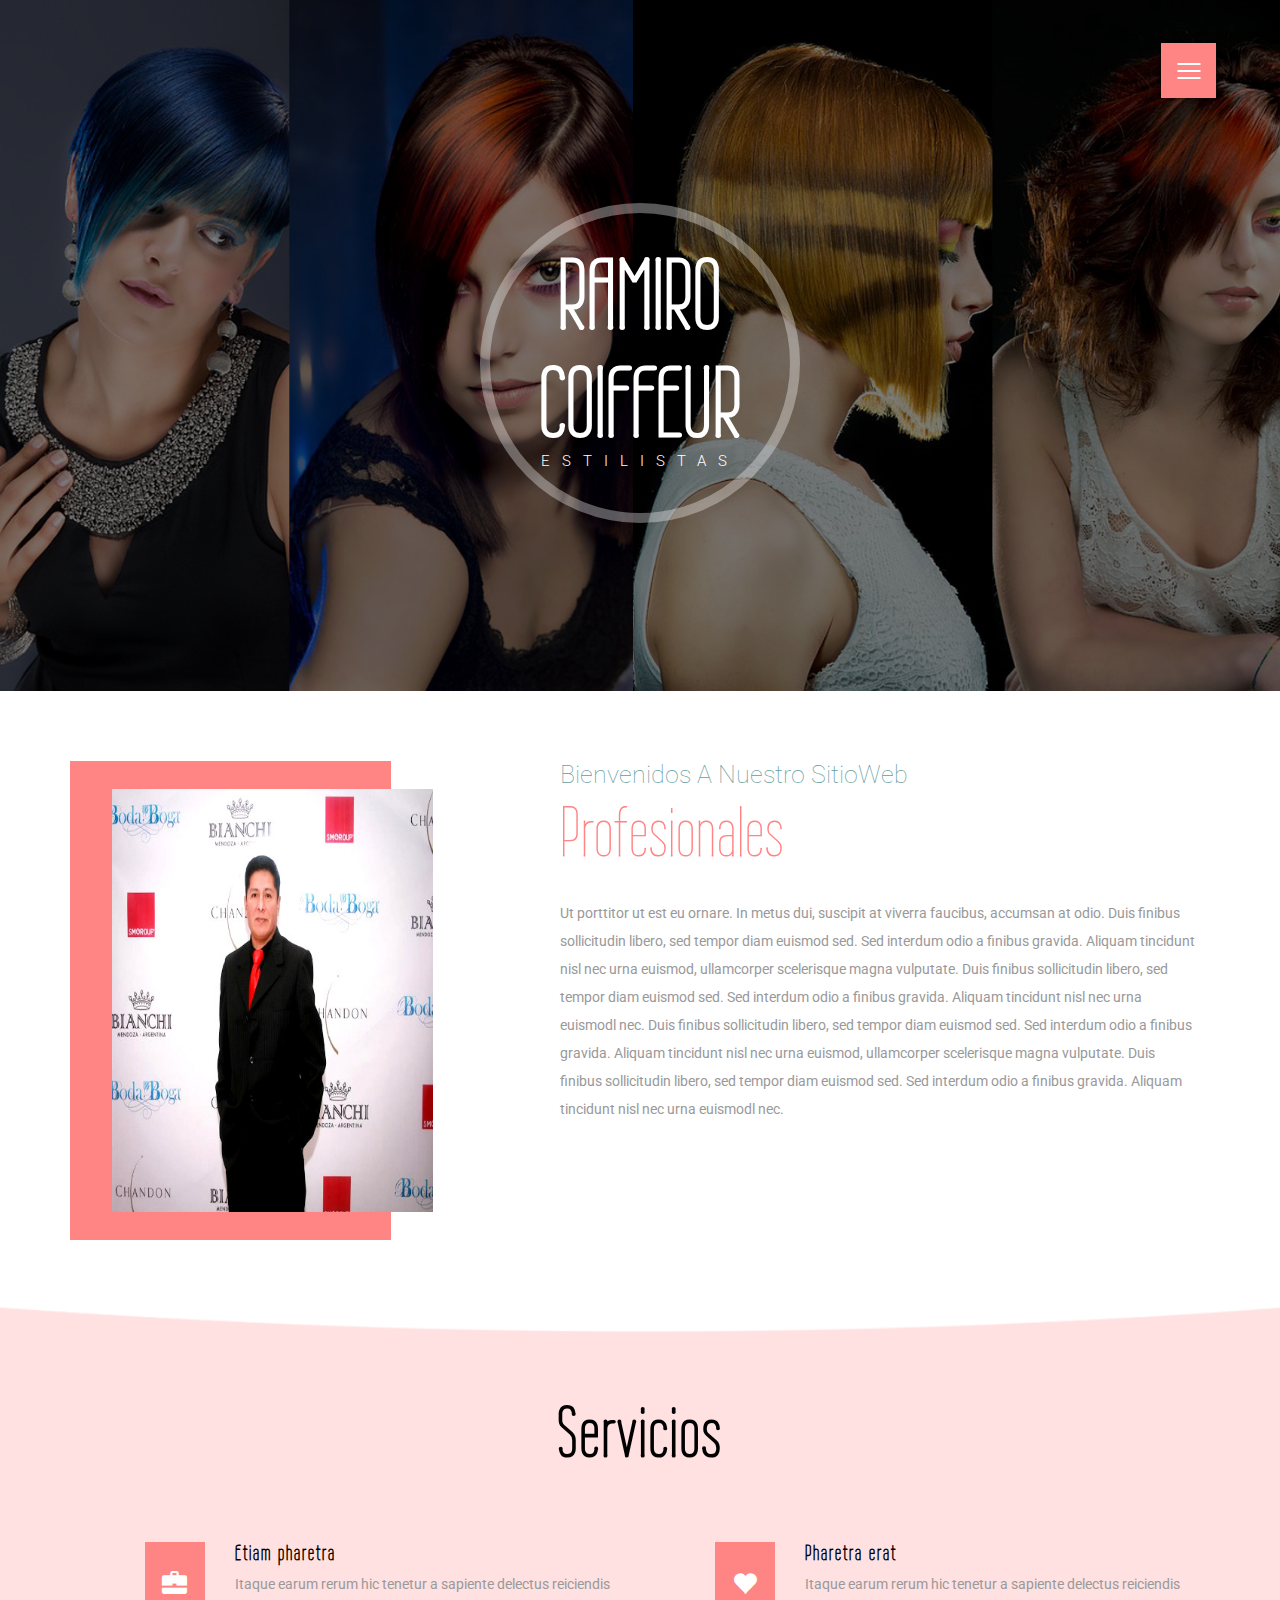
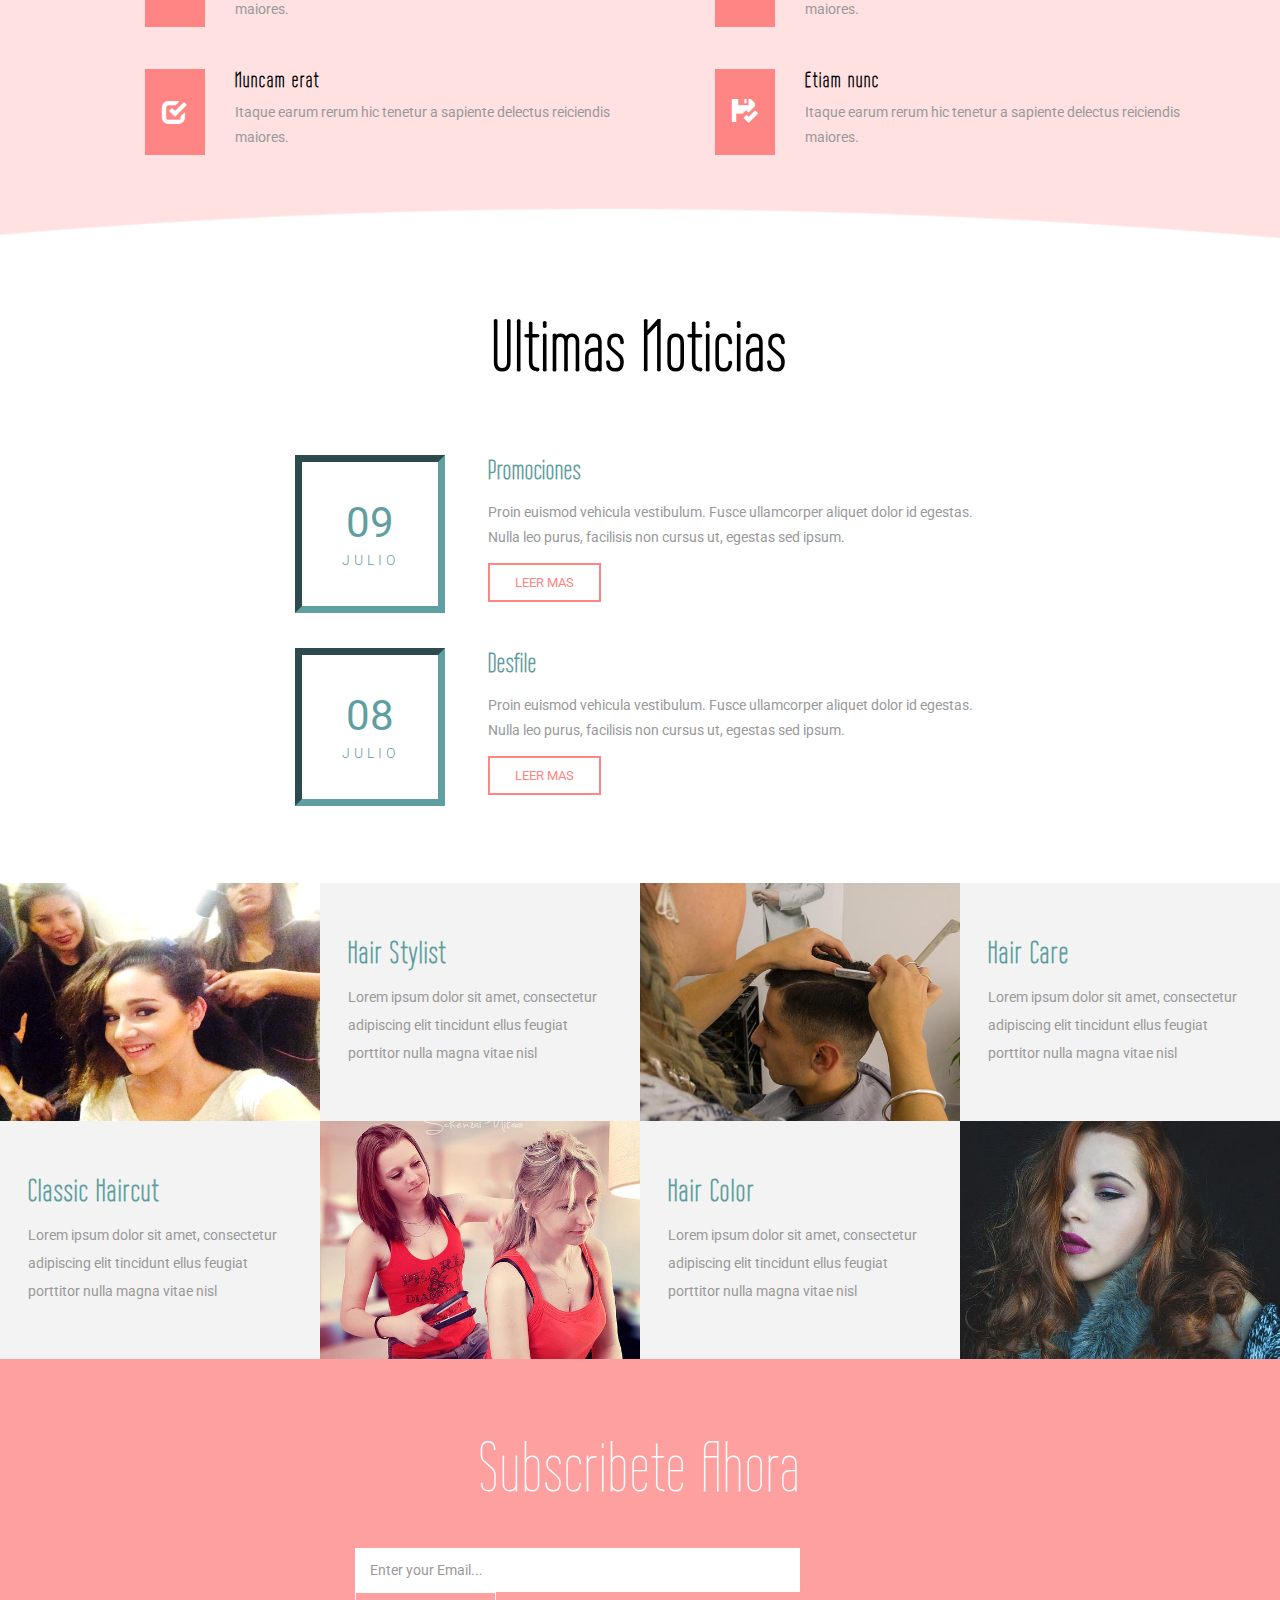
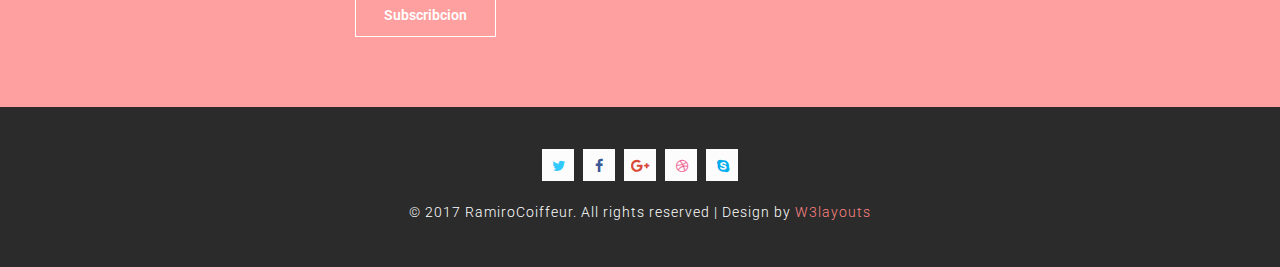
==== index.html @ 9e7c1cf4 "features" ====
<!--
Author: W3layouts
Author URL: http://w3layouts.com
License: Creative Commons Attribution 3.0 Unported
License URL: http://creativecommons.org/licenses/by/3.0/
-->
<!DOCTYPE html>
<html lang="en">
<head>
<title>Ramiro Coiffeur</title>
<meta name="viewport" content="width=device-width, initial-scale=1">
<meta http-equiv="Content-Type" content="text/html; charset=utf-8"/>
<meta name="keywords" content="Coiffeur Responsive web template, Bootstrap Web Templates, Flat Web Templates, Android Compatible web template, 
	SmartPhone Compatible web template, free WebDesigns for Nokia, Samsung, LG, Sony Ericsson, Motorola web design" />
<script type="application/x-javascript"> addEventListener("load", function() { setTimeout(hideURLbar, 0); }, false); function hideURLbar(){ window.scrollTo(0,1); } </script>
<!-- Custom Theme files -->
<link href="css/bootstrap.css" type="text/css" rel="stylesheet" media="all">
<link href="css/style.css" type="text/css" rel="stylesheet" media="all">  
<link href="css/font-awesome.css" rel="stylesheet">  <!-- font-awesome icons -->
<link rel="stylesheet" href="css/lightbox.css"> <!-- lightbox css -->
<!-- //Custom Theme files --> 
<!-- js -->
<script src="js/jquery-2.2.3.min.js"></script>  
<!-- //js -->
<!-- web-fonts -->    
<link href="//fonts.googleapis.com/css?family=Roboto:100,100i,300,300i,400,400i,500,500i,700,700i,900,900i" rel="stylesheet">
<link href="//fonts.googleapis.com/css?family=Wire+One" rel="stylesheet">
<!-- //web-fonts -->
</head>
<body> 
	<!-- banner -->
	<div id="home" class="w3ls-banner ">
		<div class="banner-agileinfo">
			<!-- header -->
			<div class="header">
				<div class="container">
					<div class="logo">
						<h1><a href="index.html"></a></h1>
					</div>  
					<div class="clearfix"> </div>
				</div>
			</div>
			<!-- //header -->
			<!-- top-nav -->
			<nav class="cd-stretchy-nav edit-content">
				<a class="cd-nav-trigger" href="#0"> Menu <span aria-hidden="true"></span> </a>
				<ul>
					<li><a href="#home" class="scroll active"><span>Inicio</span></a></li>
					<li><a href="about.html"><span>Nosotros</span></a></li>
					<li><a href="gallery.html"><span>Servicios</span></a></li>   
					<li><a href="typo.html"><span>Typography</span></a></li>
					<li><a href="icons.html"><span>Blog</span></a></li> 
					<li><a href="contact.html"><span>Contacto</span></a></li>
				</ul> 
				<span aria-hidden="true" class="stretchy-nav-bg"></span>
			</nav> 
			<!-- //top-nav -->
			<!-- banner-text -->
			<div class="banner-w3ltext"> 
				<div class="container"> 
					<h2>Ramiro<br>Coiffeur<span>Estilistas</span></h2>   
				</div>
			</div>
			<!-- //banner-text -->
		</div>
	</div>
	<!-- //banner --> 
	<!-- about -->
	<div class="about">
		<div class="container"> 
			<div class="w3layouts_about_grids">
				<div class="col-md-5 w3layouts_about_grid_left"> 
					<div class="w3layouts_about_grid_left_pos">
						<img src="images/ramiro1.jpg" alt=" " class="img-responsive" />
					</div>
				</div>
				<div class="col-md-7 w3layouts_about_grid_right">
					<h4>Bienvenidos A Nuestro SitioWeb</h4>
					<h5>Profesionales</h5>
					<p>Ut porttitor ut est eu ornare. In metus dui, suscipit at viverra faucibus, accumsan at odio. Duis finibus sollicitudin libero, sed tempor diam euismod sed. 
					Sed interdum odio a finibus gravida. Aliquam tincidunt nisl nec urna euismod, ullamcorper scelerisque magna vulputate. Duis finibus sollicitudin libero, sed tempor diam euismod sed. Sed interdum odio a finibus gravida.
					Aliquam tincidunt nisl nec urna euismodl nec. Duis finibus sollicitudin libero, sed tempor diam euismod sed. Sed interdum odio a finibus gravida. Aliquam tincidunt nisl nec urna euismod, ullamcorper scelerisque magna vulputate. Duis finibus sollicitudin libero, sed tempor diam euismod sed. Sed interdum odio a finibus gravida. Aliquam tincidunt nisl nec urna euismodl nec.</p>
				</div>
				<div class="clearfix"> </div> 
			</div>	
		</div>
	</div>
	<!-- //about -->
	<!-- services -->
	<div class="services">
		<div class="container"> 
			<h3 class="agileits-title">Servicios</h3> 
			<div class="wthree-services-row">
				<div class="col-sm-6 col-xs-6 services-w3grid">
					<div class="col-xs-3 services-w3grid-left">
						<span class="glyphicon glyphicon-briefcase" aria-hidden="true"></span>
					</div>
					<div class="col-xs-9 services-w3grid-right">
						<h4>Etiam pharetra</h4>
						<p>Itaque earum rerum hic tenetur a sapiente delectus 
						reiciendis maiores.</p>
					</div>
					<div class="clearfix"> </div>
				</div>
				<div class="col-sm-6 col-xs-6 services-w3grid">
					<div class="col-xs-3 services-w3grid-left">
						<span class="glyphicon glyphicon-heart" aria-hidden="true"></span>
					</div>
					<div class="col-xs-9 services-w3grid-right">
						<h4>Pharetra erat</h4>
						<p>Itaque earum rerum hic tenetur a sapiente delectus 
						reiciendis maiores.</p>
					</div>
					<div class="clearfix"> </div>
				</div>
				<div class="col-sm-6 col-xs-6 services-w3grid services-w3grid-bottom">
					<div class="col-xs-3 services-w3grid-left">
						<span class="glyphicon glyphicon-check" aria-hidden="true"></span>
					</div>
					<div class="col-xs-9 services-w3grid-right">
						<h4>Nuncam erat</h4>
						<p>Itaque earum rerum hic tenetur a sapiente delectus 
						reiciendis maiores.</p>
					</div>
					<div class="clearfix"> </div>
				</div>
				<div class="col-sm-6 col-xs-6 services-w3grid services-w3grid-bottom">
					<div class="col-xs-3 services-w3grid-left">
						<span class="glyphicon glyphicon-floppy-saved" aria-hidden="true"></span>
					</div>
					<div class="col-xs-9 services-w3grid-right">
						<h4>Etiam nunc </h4>
						<p>Itaque earum rerum hic tenetur a sapiente delectus 
						reiciendis maiores.</p>
					</div>
					<div class="clearfix"> </div>
				</div>
				<div class="clearfix"> </div>
			</div>
		</div>
	</div>
	<!-- //services -->
	<!-- news -->
	<div class="news"> 
		<div class="container"> 
			<h3 class="agileits-title">Ultimas Noticias</h3>  
			<div class="news-wthreegrid"> 
				<div class="news-grid-left">
					<div class="col-md-3 col-xs-3 date-w3grid">
						<div class="date">
							<p>09</p>
							<span>Julio</span>
						</div>
					</div>
					<div class="col-md-9 col-xs-9 datew3-agileinfo">
						<h5><a href="#myModal" data-toggle="modal">Promociones</a></h5>
						<p>Proin euismod vehicula vestibulum. Fusce ullamcorper aliquet dolor id egestas. Nulla leo purus, facilisis non cursus ut, egestas sed ipsum.</p>
						<a href="#myModal" class="wthree-btn w3btn2 w3btn2a" data-toggle="modal">Leer Mas</a> 
					</div>
					<div class="clearfix"> </div>
				</div>
				<div class="news-grid-left">
					<div class="col-md-3 col-xs-3 date-w3grid">
						<div class="date">
							<p>08</p>
							<span>Julio</span>
						</div>
					</div>
					<div class="col-md-9 col-xs-9 datew3-agileinfo">
						<h5><a href="#myModal" data-toggle="modal">Desfile</a></h5>
						<p>Proin euismod vehicula vestibulum. Fusce ullamcorper aliquet dolor id egestas. Nulla leo purus, facilisis non cursus ut, egestas sed ipsum.</p>
						<a href="#myModal" class="wthree-btn w3btn2 w3btn2a" data-toggle="modal">Leer Mas</a> 
					</div>
					<div class="clearfix"> </div>
				</div>
			</div>
		</div> 
	</div>
	<!-- //news -->
	<!-- modal -->
	<div class="modal about-modal fade" id="myModal" tabindex="-1" role="dialog">
		<div class="modal-dialog" role="document">
			<div class="modal-content">
				<div class="modal-header">
					<button type="button" class="close" data-dismiss="modal" aria-label="Close"><span aria-hidden="true">&times;</span></button>						
				</div> 
				<div class="modal-body modal-spa"> 
					<iframe src="https://player.vimeo.com/video/46808896?color=9488b0&title=0&byline=0&portrait=0"></iframe>
					<p>Lorem ipsum dolor sit amet, consectetur adipiscing elit. Cras rutrum iaculis enim, non convallis felis mattis at. Donec fringilla lacus eu pretium rutrum. Cras aliquet congue ullamcorper. Etiam mattis eros eu ullamcorper volutpat. Proin ut dui a urna efficitur varius pulvinar metus neque sodales tortor ac ligula ultrices. 
					<span>Lorem ipsum dolor sit amet, consectetur adipiscing elit. Cras rutrum iaculis enim, non convallis felis mattis at.</span> 
					uisque molestie cursus mi et congue consectetur adipiscing elit cras rutrum iaculis enim, Lorem ipsum dolor sit amet, non convallis felis mattis at. </p>
				</div> 
			</div>
		</div>
	</div>
	<!-- //modal -->  
	<!-- gallery -->
	<div class="gallery">  
		<div class="col-sm-6 col-xs-12 gallery-wthreegrids"> 
			<div class="gallery-agileinfo-row"> 
				<div class="col-sm-6 col-xs-6 gallery-w3lsgrid">   
					<a href="images/g1.jpg" class="agilefig gallery-img" data-lightbox="example-set" data-title="Duis venenatis nisl id posuere dictum. Maecenas vitae accumsan est, id imperdiet libero. Quisque sit amet felis a nisl condimentum bibendum phasellus vitae egestas diam."> </a>
				</div>
				<div class="col-sm-6 col-xs-6 gallery-w3lsgrid gallery-text">
					<h4>Hair Stylist</h4> 
					<p>Lorem ipsum dolor sit amet, consectetur adipiscing elit tincidunt ellus feugiat porttitor nulla magna vitae nisl </p>
				</div>
				<div class="clearfix"> </div>
			</div>
			<div class="gallery-agileinfo-row"> 
				<div class="col-sm-6 col-xs-6 gallery-w3lsgrid gallery-w3lsgrid3">  
					<a href="images/g3.jpg" class="agilefig gallery-img3" data-lightbox="example-set" data-title="Maecenas vitae accumsan est, id imperdiet libero. Duis venenatis nisl id posuere dictum.  Quisque sit amet felis a nisl condimentum bibendum phasellus vitae egestas diam."> </a>
				</div>
				<div class="col-sm-6 col-xs-6 gallery-w3lsgrid gallery-text3">
					<h4>Classic Haircut</h4>  
					<p>Lorem ipsum dolor sit amet, consectetur adipiscing elit tincidunt ellus feugiat porttitor nulla magna vitae nisl </p>
				</div>
				<div class="clearfix"> </div> 
			</div> 
		</div> 
		<div class="col-sm-6 col-xs-12 gallery-wthreegrids"> 
			<div class="gallery-agileinfo-row"> 
				<div class="col-sm-6 col-xs-6 gallery-w3lsgrid">  
					<a href="images/g2.jpg" class="agilefig gallery-img2" data-lightbox="example-set" data-title="Duis venenatis nisl id posuere dictum.  Maecenas vitae accumsan est, id imperdiet libero. Quisque sit amet felis a nisl condimentum bibendum phasellus vitae egestas diam."> </a>
				</div> 
				<div class="col-sm-6 col-xs-6 gallery-w3lsgrid gallery-text">
					<h4>Hair Care</h4> 
					<p>Lorem ipsum dolor sit amet, consectetur adipiscing elit tincidunt ellus feugiat porttitor nulla magna vitae nisl </p>
				</div>
				<div class="clearfix"> </div>
			</div>
			<div class="gallery-agileinfo-row">   
				<div class="col-sm-6 col-xs-6 gallery-w3lsgrid gallery-w3lsgrid3">  
					<a href="images/g4.jpg" class="agilefig gallery-img4" data-lightbox="example-set" data-title="Nisl id posuere dictum duis venenatis. Maecenas vitae accumsan est, id imperdiet libero. Quisque sit amet felis a nisl condimentum bibendum phasellus vitae egestas diam."> </a>
				</div>
				<div class="col-sm-6 col-xs-6 gallery-w3lsgrid gallery-text3">
					<h4>Hair Color</h4> 
					<p>Lorem ipsum dolor sit amet, consectetur adipiscing elit tincidunt ellus feugiat porttitor nulla magna vitae nisl </p>
				</div>
				<div class="clearfix"> </div> 
			</div> 
		</div> 
		<div class="clearfix"> </div>   
		<script src="js/lightbox-plus-jquery.min.js"></script> 
	</div>
	<!-- //gallery --> 
	<!-- subscribe -->
	<div class="sub-agileitsinfo jarallax">   
		<div class="subscribe wthree-sub"> 
			<div class="container">  
				<h4>Subscribete Ahora</h4>   
				<form action="#" method="post"> 
					<input type="email" name="email" placeholder="Enter your Email..." required="">
					<input type="submit" value="Subscribcion"> 
					<div class="clearfix"> </div>
				</form>  
			</div>
		</div>
	</div>
	<!-- //subscribe -->
	<!-- footer -->
	<div class="footer">
		<div class="container">
			<div class="social-agile-icon">
				<a href="#" class="social-button twitter"><i class="fa fa-twitter"></i></a>
				<a href="#" class="social-button facebook"><i class="fa fa-facebook"></i></a> 
				<a href="#" class="social-button google"><i class="fa fa-google-plus"></i></a> 
				<a href="#" class="social-button dribbble"><i class="fa fa-dribbble"></i></a>
				<a href="#" class="social-button skype"><i class="fa fa-skype"></i></a>
			</div>
			<p>© 2017 RamiroCoiffeur. All rights reserved | Design by <a href="#">W3layouts</a></p>
		</div>
	</div>
	<!-- //footer -->	
	<!-- jarallax -->  
	<script src="js/SmoothScroll.min.js"></script> 
	<script src="js/jarallax.js"></script> 
	<script type="text/javascript">
		/* init Jarallax */
		$('.jarallax').jarallax({
			speed: 0.5,
			imgWidth: 1366,
			imgHeight: 768
		})
	</script>  
	<!-- //jarallax -->  
	<!-- menu-js --> 	
	<script src="js/modernizr.js"></script> <!-- Modernizr -->	
	<script src="js/menu.js"></script> <!-- Resource jQuery -->	
	<!-- //menu-js --> 	 
	<!-- start-smooth-scrolling -->
	<script type="text/javascript" src="js/move-top.js"></script>
	<script type="text/javascript" src="js/easing.js"></script>	
	<script type="text/javascript">
			jQuery(document).ready(function($) {
				$(".scroll").click(function(event){		
					event.preventDefault();
			
			$('html,body').animate({scrollTop:$(this.hash).offset().top},1000);
				});
			});
	</script>
	<!-- //end-smooth-scrolling -->	
	<!-- smooth-scrolling-of-move-up -->
	<script type="text/javascript">
		$(document).ready(function() {
			/*
			var defaults = {
				containerID: 'toTop', // fading element id
				containerHoverID: 'toTopHover', // fading element hover id
				scrollSpeed: 1200,
				easingType: 'linear' 
			};
			*/
			
			$().UItoTop({ easingType: 'easeOutQuart' });
			
		});
	</script>
	<!-- //smooth-scrolling-of-move-up -->   
	<!-- Bootstrap core JavaScript
    ================================================== -->
    <!-- Placed at the end of the document so the pages load faster -->
    <script src="js/bootstrap.js"></script>
</body>
</html>
---- css/style.css ----
/*--
Author: W3layouts
Author URL: http://w3layouts.com
License: Creative Commons Attribution 3.0 Unported
License URL: http://creativecommons.org/licenses/by/3.0/
--*/
body{
	margin:0;
	font-family: 'Roboto', sans-serif;
	background: #fff; 
	position:relative;
}
body a{
	transition: 0.5s all;
	-webkit-transition: 0.5s all;
	-moz-transition: 0.5s all;
	-o-transition: 0.5s all;
	-ms-transition: 0.5s all;
	text-decoration:none;
	outline:none;
}
h1,h2,h3,h4,h5,h6{
	margin:0;
	font-family: 'Wire One', sans-serif;
}
p{
	margin:0;
}
ul,label{
	margin:0;
	padding:0;
}
body a:hover{
	text-decoration:none;
}
body a:focus {
    outline: none;
}
/*-- banner --*/ 
.w3ls-banner{ 
	background:url(../images/a.jpg)no-repeat center 0px;
	background-size:cover;
	position: relative;
} 
.banner-agileinfo,.features-agileinfo {
    background: rgba(0, 0, 0, 0.51);
}
/*-- top-header --*/
.header {
    padding-top: 2.5em;
}
.logo{
    float: left; 
}
.logo h1 {
    font-size: 4em;
    line-height: 1em;
    font-weight: 900;  
    letter-spacing: 3px;
}
.logo h1 a,.logo h1 a:hover{
    color: #FFFFFF;
	text-decoration: none;
	outline:none;
} 
/*-- //top-header --*/
/*-- Nav style -- */
.cd-stretchy-nav {
    position: fixed;
    z-index: 2;
    top: 37px;
    right: 14%;  
}
.cd-stretchy-nav .stretchy-nav-bg {
	/* this is the stretching navigation background */
	position: absolute;
	z-index: 1;
	top: 0;
	right: 0;
	width: 55px;
	height: 55px; 
	background: #ff8484;
	-webkit-box-shadow: 0 1px 4px rgba(0, 0, 0, 0.2);
	-moz-box-shadow: 0 1px 4px rgba(0, 0, 0, 0.2);
	-o-box-shadow: 0 1px 4px rgba(0, 0, 0, 0.2);
	-ms-box-shadow: 0 1px 4px rgba(0, 0, 0, 0.2);
	box-shadow: 0 1px 4px rgba(0, 0, 0, 0.2);
	-webkit-transition: height 0.2s, box-shadow 0.2s;
	-moz-transition: height 0.2s, box-shadow 0.2s; 
	-o-transition: height 0.2s, box-shadow 0.2s;
	-ms-transition: height 0.2s, box-shadow 0.2s;
	transition: height 0.2s, box-shadow 0.2s;
} 
.cd-stretchy-nav.nav-is-visible .stretchy-nav-bg {
	height: 100%;
	-webkit-box-shadow: 0 6px 30px rgba(0, 0, 0, 0.2);
	-moz-box-shadow: 0 6px 30px rgba(0, 0, 0, 0.2);
	-ms-box-shadow: 0 6px 30px rgba(0, 0, 0, 0.2);
	-o-box-shadow: 0 6px 30px rgba(0, 0, 0, 0.2);
	box-shadow: 0 6px 30px rgba(0, 0, 0, 0.2);
} 
.cd-nav-trigger {
	position: absolute;
	z-index: 3;
	top: 0;
	right: 0;
	height: 55px;
	width: 55px; 
	/* replace text with image */
	overflow: hidden;
	white-space: nowrap;
	color: transparent !important; 
}

.cd-nav-trigger span, .cd-nav-trigger span::after, .cd-nav-trigger span::before {
    position: absolute;
    width: 23px;
    height: 2px;
    background-color: #ffffff;
}
.cd-nav-trigger span {
	/* middle line of the hamburger icon */
	left: 50%;
	top: 50%;
	bottom: auto;
	right: auto;
	-webkit-transform: translateX(-50%) translateY(-50%);
	-moz-transform: translateX(-50%) translateY(-50%);
	-ms-transform: translateX(-50%) translateY(-50%);
	-o-transform: translateX(-50%) translateY(-50%);
	transform: translateX(-50%) translateY(-50%);
	-webkit-transition: background-color 0.2s;
	-moz-transition: background-color 0.2s;
	transition: background-color 0.2s;
}
.cd-nav-trigger span::after, .cd-nav-trigger span::before {
	/* top and bottom lines of the hamburger icon */
	content: '';
	top: 0;
	left: 0;
	-webkit-backface-visibility: hidden;
	backface-visibility: hidden;
	-webkit-transition: -webkit-transform 0.2s;
	-moz-transition: -moz-transform 0.2s;
	transition: transform 0.2s;
}
.cd-nav-trigger span::before {
	-webkit-transform: translateY(-7px);
	-moz-transform: translateY(-7px);
	-ms-transform: translateY(-7px);
	-o-transform: translateY(-7px);
	transform: translateY(-7px);
}
.cd-nav-trigger span::after {
	-webkit-transform: translateY(7px);
	-moz-transform: translateY(7px);
	-ms-transform: translateY(7px);
	-o-transform: translateY(7px);
	transform: translateY(7px);
}
.no-touch .cd-nav-trigger:hover ~ .stretchy-nav-bg {
	-webkit-box-shadow: 0 6px 30px rgba(0, 0, 0, 0.2);
	-moz-box-shadow: 0 6px 30px rgba(0, 0, 0, 0.2);
	-o-box-shadow: 0 6px 30px rgba(0, 0, 0, 0.2);
	-ms-box-shadow: 0 6px 30px rgba(0, 0, 0, 0.2);
	box-shadow: 0 6px 30px rgba(0, 0, 0, 0.2);
}
.nav-is-visible .cd-nav-trigger span {
	background-color: transparent;
}
.nav-is-visible .cd-nav-trigger span::before {
	-webkit-transform: rotate(-45deg);
	-moz-transform: rotate(-45deg);
	-ms-transform: rotate(-45deg);
	-o-transform: rotate(-45deg);
	transform: rotate(-45deg);
}
.nav-is-visible .cd-nav-trigger span::after {
	-webkit-transform: rotate(45deg);
	-moz-transform: rotate(45deg);
	-ms-transform: rotate(45deg);
	-o-transform: rotate(45deg);
	transform: rotate(45deg);
} 
.cd-stretchy-nav ul {
	position: relative;
	z-index: 2;
	padding: 60px 0 10px; 
	visibility: hidden;
	-webkit-transition: visibility 0.3s;
	-moz-transition: visibility 0.3s;
	transition: visibility 0.3s;
	text-align: right;
}
.cd-stretchy-nav ul li {
    display: block;
}
.cd-stretchy-nav ul a {
    position: relative;
    display: block;
    width: 55px;
    height: 40px;
    padding: 0;
    color: rgba(255, 255, 255, 0.7); 
    -webkit-transition:0.5s all;
    -moz-transition:0.5s all;
    transition:0.5s all;
    text-align: left; 
}
.cd-stretchy-nav ul a::after {
    content: "\f015";
    position: absolute;
    right: 19px;
    top: 50%;
    -webkit-transform: translateY(-50%) scale(0);
    -moz-transform: translateY(-50%) scale(0);
    -ms-transform: translateY(-50%) scale(0);
    -o-transform: translateY(-50%) scale(0);
    transform: translateY(-50%) scale(0);
    opacity: .6;
    font: 14px/1 FontAwesome;
    font-size:1.2em;
} 
.cd-stretchy-nav ul li:nth-of-type(2) a::after {
    content: "\f05a";
} 
.cd-stretchy-nav ul li:nth-of-type(3) a::after {
    content: "\f03e";
	font-size:1.1em;
}
.cd-stretchy-nav ul li:nth-of-type(4) a::after {
	content: "\f009";
}
.cd-stretchy-nav ul li:nth-of-type(5) a::after {
    content: "\f022";
    font-size:1.1em; 
}
.cd-stretchy-nav ul li:nth-of-type(6) a::after {
    content: "\f003";
} 
.cd-stretchy-nav.edit-content ul span {
    position: absolute;
    top: 6px;
    right: 64px;
    height: 30px;
    line-height: 30px;
    padding: 0 1em;
    opacity: 0;
    background-color: rgba(0, 0, 0, 0.55);
    border-radius: 2px;
    text-align: center;
    font-size:1em;
    font-weight: 300;
    letter-spacing: 1px; 
}
.cd-stretchy-nav.edit-content ul span::after {
	/* triangle below the tooltip */
	content: '';
	position: absolute;
	left: 100%;
	top: 50%;
	bottom: auto;
	-webkit-transform: translateY(-50%);
	-moz-transform: translateY(-50%);
	-ms-transform: translateY(-50%);
	-o-transform: translateY(-50%);
	transform: translateY(-50%);
	height: 0;
	width: 0;
	border: 4px solid transparent;
	border-left-color: rgba(0, 0, 0, 0.55);
}

.cd-stretchy-nav.edit-content.nav-is-visible ul span {
	/* reset default style */
	-webkit-animation: none;
	-moz-animation: none;
	animation: none;
}
.no-touch .cd-stretchy-nav.edit-content.nav-is-visible ul a:hover span {
	opacity: 1; 
	/* reset default style */
	-webkit-transform: translateX(0);
	-moz-transform: translateX(0);
	-ms-transform: translateX(0);
	-o-transform: translateX(0);
	transform: translateX(0);
}
.cd-stretchy-nav.nav-is-visible ul {
	opacity:1;
	visibility: visible;
} 
.cd-stretchy-nav.edit-content.nav-is-visible ul a::after {
	/* navigation item icons */
	-webkit-transform: translateY(-50%) scale(1);
	-moz-transform: translateY(-50%) scale(1);
	-ms-transform: translateY(-50%) scale(1);
	-o-transform: translateY(-50%) scale(1);
	transform: translateY(-50%) scale(1);
	-webkit-animation: scaleIn 0.15s backwards;
	-moz-animation: scaleIn 0.15s backwards;
	animation: scaleIn 0.15s backwards;
	-webkit-transition: opacity 0.2s;
	-moz-transition: opacity 0.2s;
	transition: opacity 0.2s;
}
.cd-stretchy-nav.nav-is-visible ul a.active,.cd-stretchy-nav.nav-is-visible ul li.active a{
	color: #fff;
}
.cd-stretchy-nav.nav-is-visible ul a.active::after ,.cd-stretchy-nav.nav-is-visible ul li.active a::after{
	opacity: 1;
}
.cd-stretchy-nav.nav-is-visible ul a.active::before {
	-webkit-transform: translateX(3px) translateY(-50%) scaleY(1);
	-moz-transform: translateX(3px) translateY(-50%) scaleY(1);
	-ms-transform: translateX(3px) translateY(-50%) scaleY(1);
	-o-transform: translateX(3px) translateY(-50%) scaleY(1);
	transform: translateX(3px) translateY(-50%) scaleY(1);
	-webkit-transition: -webkit-transform 0.15s 0.3s;
	-moz-transition: -moz-transform 0.15s 0.3s;
	transition: transform 0.15s 0.3s;
} 
.no-touch .cd-stretchy-nav.nav-is-visible ul a:hover {
    color: #fff;
	-webkit-transform: scale(1.2);
	-moz-transform: scale(1.2);
	-o-transform: scale(1.2);
	-ms-transform: scale(1.2);
    transform: scale(1.2);
}
.no-touch .cd-stretchy-nav.nav-is-visible ul a:hover::after {
	opacity: 1;
}
.no-touch .cd-stretchy-nav.nav-is-visible ul a:hover span {
	-webkit-transform: translateX(-5px);
	-moz-transform: translateX(-5px);
	-ms-transform: translateX(-5px);
	-o-transform: translateX(-5px);
	transform: translateX(-5px);
}
.cd-stretchy-nav.nav-is-visible ul li:first-of-type a::after,
.cd-stretchy-nav.nav-is-visible ul li:first-of-type span {
	-webkit-animation-delay: 0.05s;
	-moz-animation-delay: 0.05s;
	animation-delay: 0.05s;
}
.cd-stretchy-nav.nav-is-visible ul li:nth-of-type(2) a::after,
.cd-stretchy-nav.nav-is-visible ul li:nth-of-type(2) span {
	-webkit-animation-delay: 0.1s;
	-moz-animation-delay: 0.1s;
	animation-delay: 0.1s;
}
.cd-stretchy-nav.nav-is-visible ul li:nth-of-type(3) a::after,
.cd-stretchy-nav.nav-is-visible ul li:nth-of-type(3) span {
	-webkit-animation-delay: 0.15s;
	-moz-animation-delay: 0.15s;
	animation-delay: 0.15s;
}
.cd-stretchy-nav.nav-is-visible ul li:nth-of-type(4) a::after,
.cd-stretchy-nav.nav-is-visible ul li:nth-of-type(4) span {
	-webkit-animation-delay: 0.2s;
	-moz-animation-delay: 0.2s;
	animation-delay: 0.2s;
}
.cd-stretchy-nav.nav-is-visible ul li:nth-of-type(5) a::after,
.cd-stretchy-nav.nav-is-visible ul li:nth-of-type(5) span {
	-webkit-animation-delay: 0.25s;
	-moz-animation-delay: 0.25s;
	animation-delay: 0.25s;
}  
@-webkit-keyframes scaleIn {
  from {
    -webkit-transform: translateY(-50%) scale(0);
  }
  to {
    -webkit-transform: translateY(-50%) scale(1);
  }
}
@-moz-keyframes scaleIn {
  from {
    -moz-transform: translateY(-50%) scale(0);
  }
  to {
    -moz-transform: translateY(-50%) scale(1);
  }
}
@keyframes scaleIn {
  from {
    -webkit-transform: translateY(-50%) scale(0);
    -moz-transform: translateY(-50%) scale(0);
    -ms-transform: translateY(-50%) scale(0);
    -o-transform: translateY(-50%) scale(0);
    transform: translateY(-50%) scale(0);
  }
  to {
    -webkit-transform: translateY(-50%) scale(1);
    -moz-transform: translateY(-50%) scale(1);
    -ms-transform: translateY(-50%) scale(1);
    -o-transform: translateY(-50%) scale(1);
    transform: translateY(-50%) scale(1);
  }
}
@-webkit-keyframes slideIn {
  from {
    opacity: 0;
    -webkit-transform: translateX(-25px);
  }
  to {
    opacity: 1;
    -webkit-transform: translateX(0);
  }
}
@-moz-keyframes slideIn {
  from {
    opacity: 0;
    -moz-transform: translateX(-25px);
  }
  to {
    opacity: 1;
    -moz-transform: translateX(0);
  }
}
@keyframes slideIn {
  from {
    opacity: 0;
    -webkit-transform: translateX(-25px);
    -moz-transform: translateX(-25px);
    -ms-transform: translateX(-25px);
    -o-transform: translateX(-25px);
    transform: translateX(-25px);
  }
  to {
    opacity: 1;
    -webkit-transform: translateX(0);
    -moz-transform: translateX(0);
    -ms-transform: translateX(0);
    -o-transform: translateX(0);
    transform: translateX(0);
  }
}
/*-- //Nav style -- */
/*-- banner-text --*/ 
.banner-w3ltext {
    padding: 14em 0;
    text-align: center;
}
.banner-w3ltext h2 {
    font-size: 7em;
    color: #fff;
    text-align: center;
    text-transform: uppercase;
    line-height: 1.1em;
    letter-spacing: 1px;
    font-weight: 900;
    display: inline-block;
    border: 10px solid rgba(255, 255, 255, 0.34);
    padding: 0.3em 0;
	-webkit-border-radius: 50%;
	-moz-border-radius: 50%;
	-ms-border-radius: 50%;
	-o-border-radius: 50%; 
    border-radius: 50%;
    font-family: 'Wire One', sans-serif;
    width: 320px;
    height: 320px;
}
.banner-w3ltext h2 span {
    font-family: 'Roboto', sans-serif;
    display: block;
    font-size: .15em;
    font-weight: 300;
    line-height: 0.5em;
    letter-spacing: 12px;
} 
/*-- //banner --*/  
/*-- about --*/ 
.about,.codes,.subscribe,.about,.w3gallery,.team,.news,.contact,.features-agileinfo{
	padding:5em 0;
} 
h3.agileits-title {
    font-size: 5em;
    color: #000;
    text-align: center;
    margin-bottom: 1em;
    font-weight: 600;
    letter-spacing: 3px;
}
p {
    font-size: 1em;
    color: #999;
    line-height: 1.8em;
}
.w3layouts_about_grid_left {
    padding: 0 13em 0 0;
}
.w3layouts_about_grid_left_pos {
    background: #ff8484;
    padding: 2em 0;
}
.w3layouts_about_grid_left_pos img.img-responsive {
    margin-left: 3em;
}
.w3layouts_about_grid_right h4 {
    font-size: 1.8em;
    color:#5f9ea0;
    text-transform: capitalize;
    font-weight: 100;
    margin-bottom: 0.2em;
    font-family: 'Roboto', sans-serif;
}
.w3layouts_about_grid_right h5 {
    font-size: 6em;
    color: #ff8484;
    text-transform: capitalize;
    letter-spacing: 1px;
}   
.w3layouts_about_grid_right p {
    margin: 2em 0 0; 
    line-height: 2em;
}
/*-- //about --*/  
/*-- services --*/ 
.services {
    background: url(../images/l1.png)no-repeat center 0px;
    background-size: cover;
	padding:8em 0 5em; 
}
.services-w3grid-left {
    text-align: right;
}
.agileits-title p {
    text-align: center;
    width: 45%;
    margin: 0.5em auto 0;
}
.services-w3grid-bottom {
    margin-top: 3em;
}
.services span.glyphicon {
    font-size: 1.8em;
    color: #fff;
    display: inline-block;
    text-decoration: none;
    z-index: 1;
    padding: 1.2em .7em;
    -webkit-transition: .5s linear;
    -moz-transition: .5s linear;
	-o-transition: .5s linear;
	-ms-transition: .5s linear;
    transition: .5s linear;
    background: #ff8484;
}
.services h4 {
    font-size: 1.6em;
    color: #000;
    margin-bottom: .3em;
    font-weight: 900;
    letter-spacing: 2px;
}
.services-w3grid:hover span.glyphicon { 
	-webkit-transform: rotatey(360deg);
	-moz-transform: rotatey(360deg);
	-o-transform: rotatey(360deg);
	-ms-transform: rotatey(360deg);
	transform: rotatey(360deg); 
}
/*-- //services --*/
/*-- news --*/ 
.news-grid-left { 
    padding: 0 15em;
}
.news-grid-left:nth-child(1) {
    margin: 3em 0 2em 0;
}
.date {
    padding: 3em 1em;
    border: 7px #5F9EA1;
    border-style: inset;
    margin: 0;
    -webkit-transition: .5s all;
    -moz-transition: .5s all;
    transition: .5s all;
}
.date p {
    color: #5f9ea1;
    font-size: 3em;
    text-align: center;
    margin: 0 0 .4em 0;
    line-height: 0.9em;
}
.date span {
    display: block;
    line-height: 0.6em;
    color: #5f9ea1;
    font-size: 1em;
    text-align: center;
    text-transform: uppercase;
    margin-top: -3px;
    font-weight: 300;
    letter-spacing: 4px;
}
.datew3-agileinfo {
    padding-left: 2em;
}
.datew3-agileinfo h5 {
    font-size: 2em;
    font-weight: 600;
    letter-spacing: 1px;
}
.datew3-agileinfo h5 a{
	color:#5f9ea0; 
	text-decoration:none;
} 
.datew3-agileinfo p {
    margin: 1em 0 0;
}
.news-grid-left:hover .date {
    border-color: #ffb2b2;
}
/*-- //news --*/ 
/*-- modal --*/
.modal-open .modal {
    background: rgba(0, 0, 0, 0.48);
}
.modal-body {
    padding: 2em;
}
.modal-dialog {
    margin: 6em auto 0;
}
.modal-body iframe {
    border: none !important;
    width: 100%;
    min-height: 300px;
}
.about-modal .modal-header {
    border: none;
    min-height: 2.5em;
    padding: 1em 2em 0;
}
.about-modal button.close {
    color: #ff8484;
    opacity: .9;
    font-size: 2.5em;
	outline:none;
}
.modal-body p {
    margin-top: 1em; 
    font-weight: 400;
}
.modal-body p span {
    display: block;
    border-left: 3px solid #5f9ea0;
    padding-left: 1em;
    margin: 1em 2em;
}
/*-- //modal --*/
/*-- button effect --*/ 
.wthree-btn {
    position: relative;
    display: inline-block;
    margin: 1em auto;
    text-transform: uppercase;
    overflow: hidden;
    border: 2px solid #ff8484;
    padding: .7em 2em;
    color:#ff8484;
	z-index: 9;
	font-size: .9em;
	outline:none; 
}
.wthree-btn:focus{
	color:#ff8484;
	text-decoration:none;
	outline: none;
}
.wthree-btn:hover{ 
    color:#fff; 
}
/*-- deals-effect --*/
@-webkit-keyframes criss-cross-left {
  0% {
    left: -20px;
  }
  50% {
    left: 50%;
    width: 20px;
    height: 20px;
  }
  100% {
    left: 50%;
    width: 375px;
    height: 375px;
  }
}

@keyframes criss-cross-left {
  0% {
    left: -20px;
  }
  50% {
    left: 50%;
    width: 20px;
    height: 20px;
  }
  100% {
    left: 50%;
    width: 375px;
    height: 375px;
  }
}
@-webkit-keyframes criss-cross-right {
  0% {
    right: -20px;
  }
  50% {
    right: 50%;
    width: 20px;
    height: 20px;
  }
  100% {
    right: 50%;
    width: 375px;
    height: 375px;
  }
}
@keyframes criss-cross-right {
  0% {
    right: -20px;
  }
  50% {
    right: 50%;
    width: 20px;
    height: 20px;
  }
  100% {
    right: 50%;
    width: 375px;
    height: 375px;
  }
} 
.wthree-btn:before, .wthree-btn:after {
	position: absolute;
	top: 50%;
	content: '';
	width: 20px;
	height: 20px;
	background:#ff8484;
	-webkit-border-radius: 50%;
	-moz-border-radius: 50%;
	-o-border-radius: 50%;
	-ms-border-radius: 50%;
	border-radius: 50%;
	z-index: -1;
	transition:.5s all;
}
.wthree-btn:before {
	left: -20px;
	-webkit-transform: translate(-50%, -50%);
	-moz-transform: translate(-50%, -50%);
	-o-transform: translate(-50%, -50%);
	-ms-transform: translate(-50%, -50%);
    transform: translate(-50%, -50%);
}
.wthree-btn:after {
	right: -20px;
	-webkit-transform: translate(50%, -50%);
	-moz-transform: translate(50%, -50%);
	-o-transform: translate(50%, -50%);
	-ms-transform: translate(50%, -50%);
    transform: translate(50%, -50%);
} 
.wthree-btn:hover:before {
	-webkit-animation: criss-cross-left 0.8s both; 
	-moz-animation: criss-cross-left 0.8s both;
	-o-animation: criss-cross-left 0.8s both;
	-ms-animation: criss-cross-left 0.8s both;
    animation: criss-cross-left 0.8s both;
}
.wthree-btn:hover:after {
	-webkit-animation: criss-cross-right 0.8s both;
	-moz-animation: criss-cross-right 0.8s both;
	-o-animation: criss-cross-right 0.8s both;
	-ms-animation: criss-cross-right 0.8s both;
	animation: criss-cross-right 0.8s both;
}  
/*-- //button effect --*/ 
/*-- gallery --*/ 
.gallery-wthreegrids {
    padding: 0;
	background: #f3f3f3;
}
.gallery-w3lsgrid a.agilefig{
    background: url(../images/cortes.jpg) no-repeat center 0px;
    background-size: cover;  
	display: block;
    min-height: 238px;
} 
.gallery-w3lsgrid a.agilefig.gallery-img2{
    background: url(../images/g2.jpg) no-repeat center 0px; 
	background-size: cover;
}
.gallery-w3lsgrid a.agilefig.gallery-img3{
    background: url(../images/g3.jpg) no-repeat center 0px; 
	background-size: cover; 
}
.gallery-w3lsgrid a.agilefig.gallery-img4{
    background: url(../images/g4.jpg) no-repeat center 0px; 
	background-size: cover; 
} 
.gallery-w3lsgrid a.agilefig.gallery-img5{
    background: url(../images/makeupo1.jpg) no-repeat center 0px; 
	background-size: cover; 
} 
.gallery-w3lsgrid a.agilefig.gallery-img6{
    background: url(../images/g6.jpg) no-repeat center 0px; 
	background-size: cover; 
} 
.gallery-w3lsgrid {
    padding: 0; 
	overflow:hidden;
}
.gallery-agileinfo-row:hover .gallery-w3lsgrid a.agilefig {
	-webkit-transform: scale(1.4) rotate(15deg);
	-moz-transform: scale(1.4) rotate(15deg);
	-o-transform: scale(1.4) rotate(15deg);
	-ms-transform: scale(1.4) rotate(15deg);
    transform: scale(1.4) rotate(15deg);
}
.gallery-w3lsgrid.gallery-w3lsgrid3 {
    float: right;
} 
.gallery-w3lsgrid.gallery-text, .gallery-w3lsgrid.gallery-text2, .gallery-w3lsgrid.gallery-text3 {
    padding:3.7em 3em; 
    position: relative;
    -webkit-transition: .5s all;
    -moz-transition: .5s all;
    -o-transition: .5s all;
    -ms-transition: .5s all;
    transition: .5s all;
}
.gallery-agileinfo-row h4 {
    font-size: 2.3em;
    color: #5f9ea0;
    margin-bottom: 0.4em;
    -webkit-transition: .5s all;
    -moz-transition: .5s all;
    -o-transition: .5s all;
    -ms-transition: .5s all;
    transition: .5s all;
    font-weight: 600;
    letter-spacing: 2px;
}
.gallery-w3lsgrid p { 
    line-height: 2em;
	-webkit-transition: .5s all;
	-moz-transition: .5s all;
	-o-transition: .5s all;
	-ms-transition: .5s all;
	transition: .5s all;
}
.gallery-w3lsgrid.gallery-text:before {
    content: '';
    width: 0px;
    height: 0px;
    border-top: 15px solid transparent;
    border-bottom: 15px solid transparent;
    border-right: 15px solid #fff;
    top: 42%;
    left: -15px;
    position: absolute; 
	-webkit-transition: .5s all;
	-moz-transition: .5s all;
	-o-transition: .5s all;
	-ms-transition: .5s all;
	transition: .5s all;
} 
.gallery-w3lsgrid.gallery-text3:before {
	content: ''; 
    border-top: 15px solid transparent;
    border-bottom: 15px solid transparent;
    border-left: 15px solid #fff;
    position: absolute;
	top: 42%;
    right: -15px;
	z-index:9;
	-webkit-transition: .5s all;
	-moz-transition: .5s all;
	-o-transition: .5s all;
	-ms-transition: .5s all;
	transition: .5s all;
}  
.gallery-agileinfo-row{
	-webkit-transition: .5s all;
	-moz-transition: .5s all;
	-o-transition: .5s all;
	-ms-transition: .5s all;
	transition: .5s all;
}
.gallery-agileinfo-row:hover {
    background:#5f9ea0; 
}
.gallery-agileinfo-row:hover .gallery-w3lsgrid h4{
    color: #000;
}
.gallery-agileinfo-row:hover .gallery-w3lsgrid p {
    color: #fbfbfb;
}
.gallery-agileinfo-row:hover .gallery-w3lsgrid.gallery-text:before {
    border-right-color:#5f9ea0;
} 
.gallery-agileinfo-row:hover .gallery-w3lsgrid.gallery-text3:before {
    border-left-color:#5f9ea0;
}
/*-- //gallery --*/
/*-- subscribe --*/ 
.sub-agileitsinfo{ 
	background: url(../images/bg1.jpg)no-repeat center 0px;
    background-size: cover;
}
.subscribe {
    text-align: center;
    background: rgba(255, 132, 132, 0.77);
}
.subscribe h4 {
    font-size: 5em;
    color: #fff;
    font-weight: 300;
    letter-spacing: 2px;
}
.subscribe form {
    width: 50%;
    margin: 3em auto 0;
}
.subscribe input[type="email"] {
    width: 78%;
    padding: .8em 1em;
    font-size: 1em;
    float: left;
    color: #5f9ea0;
    outline: none;
    border: 1px solid #fff;
    border-right: none;
    background: #fff;
    -webkit-appearance: none;
    -webkit-transition: 0.5s all;
    -moz-transition: 0.5s all;
    transition: 0.5s all;
}
.subscribe input[type="submit"] {
    float: left;
    color: #fff;
    font-size: 1em;
    outline: none;
    padding: .8em 2em;
    border: 1px solid #fff;
    -webkit-transition: 0.5s all;
    -moz-transition: 0.5s all;
    transition: 0.5s all;
    -webkit-appearance: none;
    background: none;
    font-weight: 600;
}
.subscribe form:hover input[type="email"] {
    border-color: #5f9ea0;
}
.subscribe form:hover input[type="submit"] {
    border-color: #5f9ea0;
    background: #5f9ea0;
    color: #fff;
}
.subscribe ::-webkit-input-placeholder {
	color:#999 !important;
}
.subscribe :-moz-placeholder { /* Firefox 18- */
	color:#999 !important;
}
.subscribe ::-moz-placeholder {  /* Firefox 19+ */
	color:#999 !important;
}
.subscribe :-ms-input-placeholder {  
	color:#999 !important;
}
/*-- //subscribe --*/
/*-- footer --*/
.footer {
    padding: 3em 0;
    text-align: center;
    background: #2B2B2B;
}
.footer p {
    color: #fff;
    margin-top: 1em;
    letter-spacing: 1px;
    font-weight: 300;
}
.footer p a{
    color:#ff8484;
}
.footer p a:hover{
    color: #fff;
}
.social-button {
    display: inline-block;
    background-color: #fff;
    width: 32px;
    height: 32px;
    margin: 0 3px;
    line-height: 32px;
    text-align: center;
    position: relative;
    overflow: hidden;
    opacity: .99; 
}
.social-button:before {
    content: '';
    background-color: #000;
    width: 120%;
    height: 120%;
    position: absolute;
    top: 102%;
    left: -118%;
    -webkit-transition: all 0.35s cubic-bezier(0.31, -0.105, 0.43, 1.59);
	-moz-transition: all 0.35s cubic-bezier(0.31, -0.105, 0.43, 1.59); 
    transition: all 0.35s cubic-bezier(0.31, -0.105, 0.43, 1.59);
}
.social-button .fa {
	font-size: 18px;
	vertical-align: middle;
	-webkit-transform: scale(0.8);
	-moz-transform: scale(0.8);
	-o-transform: scale(0.8);
	-ms-transform: scale(0.8);
	transform: scale(0.8);
	-webkit-transition: all 0.35s cubic-bezier(0.31, -0.105, 0.43, 1.59);
	-moz-transition: all 0.35s cubic-bezier(0.31, -0.105, 0.43, 1.59); 
	transition: all 0.35s cubic-bezier(0.31, -0.105, 0.43, 1.59);
}
.social-button.facebook:before {
	background-color: #3B5998;
}
.social-button.facebook .fa {
	color: #3B5998;
}
.social-button.twitter:before {
	background-color: #3CF;
}
.social-button.twitter .fa {
	color: #3CF;
}
.social-button.google:before {
	background-color: #DC4A38;
}
.social-button.google .fa {
	color: #DC4A38;
}
.social-button.dribbble:before {
	background-color: #F26798;
}
.social-button.dribbble .fa {
	color: #F26798;
}
.social-button.skype:before {
	background-color: #00AFF0;
}
.social-button.skype .fa {
	color: #00AFF0;
}
.social-button:focus:before, .social-button:hover:before {
	top: -10%;
	left: -10%;
}
.social-button:focus .fa, .social-button:hover .fa {
	color: #fff;
	-webkit-transform: scale(1);
	-o-transform: scale(1);
	-moz-transform: scale(1);
	-ms-transform: scale(1);
	transform: scale(1); 
}
/*-- //footer --*/  
.jarallax {
    position: relative;
    background-size: cover;
    background-repeat: no-repeat;
    background-position: 50% 50%;
}
/*-- slider-up-arrow --*/
#toTop {
    display: none;
    text-decoration: none;
    position: fixed;
    bottom: 6%;
    right: 3%;
    overflow: hidden;
    width: 32px;
    height: 32px;
    border: none;
    text-indent: 100%;
    background: url("../images/move-up.png") no-repeat 0px 0px;
	-webkit-transform: scale(0.85);
	-moz-transform: scale(0.85);
	-o-transform: scale(0.85);
	-ms-transform: scale(0.85);
    transform: scale(0.85);
	-webkit-transition:.5s all;
	-moz-transition:.5s all; 
	transition:.5s all;
}
#toTop:hover {
	-webkit-transform: scale(1);
	-moz-transform: scale(1);
	-o-transform: scale(1);
	-ms-transform: scale(1);
    transform: scale(1);
}
#toTopHover {
	width: 32px;
	height: 32px;
	display: block;
	overflow: hidden;
	float: right;
	opacity: 0;
	-moz-opacity: 0;
	filter: alpha(opacity=0);
	transform: scale(1);
}
/*-- //slider-up-arrow --*/
/*-- about-page --*/
.banner-w3ltext.about-w3bnr {
    padding:2em 0 3em;
}
.banner-w3ltext.about-w3bnr h2 {
    font-size: 3em;
    width: initial;
    height: inherit;
    border: none;
    padding: 0;
}
.banner-w3ltext.about-w3bnr h2 a {
    color: #fff;
}
.banner-w3ltext.about-w3bnr h2 a:hover {
    color: #ff8484;
}
/*-- //about-page --*/
/*-- features --*/
.features{
    background: url(../images/a.jpg)no-repeat 0px 0px;
    background-size: cover; 
}
.features-grids {
    border: 1px solid #fff;
    padding: 2em;
    overflow: hidden;
    background: #000;
    width: 32.5%;
}
.features-grids.features-grids-mdl {
    margin: 0 1em;
}
.features-left {
    float: left;
	margin-right: 1em;
}
.features-right {
    float: right;
}
.features-right span.glyphicon {
    font-size: 5em;
    color: #5f9ea0;
    margin-top: 0.5em;
	-webkit-transition:.5s all;
	-moz-transition:.5s all;
	-o-transition:.5s all;
	-ms-transition:.5s all;
	transition:.5s all;
}
.features h4 {
    font-size: 1.8em;
    color: #ff8484;
    letter-spacing: 2px;
    font-weight: 600;
}
.features h5 {
    font-size: 4em;
    color: #fff;
    font-weight: 100;
    font-family: 'Roboto', sans-serif;
    margin-top: 0.3em;
} 
.features-grids:hover span.glyphicon {
    -webkit-transform: scale(3);
    transform: scale(3);
    -moz-transform: scale(3);
    -o-transform: scale(3);
    -ms-transform: scale(3);
    opacity: .3;
    -moz-opacity: .3;
}
/*-- //features --*/
/*-- team --*/  
.team-wthree-grids img {
    width: 100%;
} 
/* general styling for all the hovers */ 
.w3ls-effect11 {
    overflow: hidden;
    position: relative;
    text-align: center;
    cursor: default;
    background: #000;
}
.w3ls-effect11 .overlay {
    width: 100%;
    position: absolute;
    overflow: hidden;
    bottom: 0;
    left: 0; 
    text-align: center;
    padding: 2em 0;
}
.w3ls-effect11 img {
	display: block;
	position: relative;
} 
.w3ls-effect11 h5 {
    text-transform: uppercase;
    color: #fff;
    text-align: center;
    position: relative;
    font-size: 2em;
    padding: 10% 0 10px 0;
    font-weight: 700;
    letter-spacing: 3px;
}
.w3ls-effect11 p {
    color: #ff8484;
    letter-spacing: 2px;
}
.w3ls-effect11 .w3social-icons {
    display: inline-block;
    text-decoration: none;
    text-transform: uppercase;
    background-color: transparent;
    opacity: 0;
    margin: 0px;
    padding: 0px;
    border: none; 
	-webkit-transition: opacity 0.35s, -webkit-transform 0.45s;
	transition: opacity 0.35s, transform 0.45s;
	-webkit-transform: translate3d(-20px,0,0);
	-moz-transform: translate3d(-20px,0,0);
	-o-transform: translate3d(-20px,0,0);
	-ms-transform: translate3d(-20px,0,0);
	transform: translate3d(-20px,0,0);
}
.w3ls-effect11 img {
	max-width: none; 
	width: -webkit-calc(100% + 60px); 
	width: calc(100% + 60px);
	-webkit-transition: opacity 0.35s, -webkit-transform 0.45s;
	-moz-transition: opacity 0.35s, -moz-transform 0.45s; 
	transition: opacity 0.35s, transform 0.45s;
	-webkit-transform: translate3d(-40px,0,0);
	-moz-transform: translate3d(-40px,0,0);
	-ms-transform: translate3d(-40px,0,0);
	-o-transform: translate3d(-40px,0,0);
	transform: translate3d(-40px,0,0);
}  
.w3ls-effect11:hover img {
	opacity: 0.4;
	-webkit-transform: translate3d(0,0,0);
	-moz-transform: translate3d(0,0,0);
	-o-transform: translate3d(0,0,0);
	-ms-transform: translate3d(0,0,0);
	transform: translate3d(0,0,0);
} 
.w3ls-effect11:hover .w3social-icons {
	opacity: 1;
	-webkit-transform: translate3d(0,0,0);
	-moz-transform: translate3d(0,0,0);
	-o-transform: translate3d(0,0,0);
	-ms-transform: translate3d(0,0,0);
	transform: translate3d(0,0,0);
} 
/*-- //team --*/ 
/*-- map --*/ 
.map{
    margin:4em 0;
}
.map iframe{
	width:100%;
	height:350px;
	position:relative;
	border: none;
}  
.address-right {
    text-align: left;
    padding-left: 2em;
}
.contact-w3lsright h6 {
    font-size: 1.8em;
    color: #595c65;
    font-weight: 300;
    line-height: 1.8em;
    text-transform: uppercase; 
}
.contact-w3lsright h6 span {
    color: #03A9F4; 
} 
.address-left {
    padding: 0;
    text-align: center;
}
.address-row span.glyphicon {
    font-size: 1.2em;
    border: 1px solid ;
    padding: 1em;
    color: #5f9ea0;
	-webkit-transition:.5s all;
	-moz-transition:.5s all; 
	transition:.5s all;
}
.address-row:hover span.glyphicon {
    border-color: #5f9ea0; 
	-webkit-transform: rotatey(180deg);
	-moz-transform: rotatey(180deg);
    transform: rotatey(180deg);
	-o-transform: rotatey(180deg);
	-ms-transform: rotatey(180deg);
}
.address-row h5 {
    font-size: 1.8em;
    color: #ff8484;
    margin-bottom: .2em;
    font-weight: 600;
    letter-spacing: 1px;
}
.address-row p a {
    color: #5f9ea0;
}
.address-row p a:hover{
    color: #999;
}
.address h4 {
    font-size: 1.8em;
    color: #5f9ea0;
    margin-bottom: 0.6em;
    text-transform: uppercase;
}
/*-- //map --*/ 
/*-- contact --*/ 
.contact-left input[type="text"],.contact-left input[type="email"]{
	border:1px solid #ccc;
	font-size:1em;
	color:#828282;
	background:none;
	width:100%;
	padding:.8em 1em;
	outline:none;
	-webkit-transition: 0.5s all;
    -moz-transition: 0.5s all;
    -o-transition: 0.5s all;
    -ms-transition: 0.5s all;
	transition: 0.5s all;
}
.contact-left input[type="text"]:hover,.contact-left input[type="email"]:hover,.contact-right textarea:hover{
	border-color:#5f9ea0;	
}
.contact-right textarea{
	border:1px solid #ccc;
	font-size:1em;
	color:#828282;
	background:none;
	width:100%;
	padding:.8em 1em;
	outline:none;
    min-height: 8em;
	resize:none;
}
.contact-left input[type="email"]{
	margin:1.5em 0;
}
.contact-right input[type="submit"] { 
    padding: .6em 1em;
    color: #fff;
    font-size: 1.1em;
    background: #5f9ea0; 
    -webkit-transition: 0.5s all;
    -moz-transition: 0.5s all;
    -o-transition: 0.5s all;
    -ms-transition: 0.5s all;
	transition: 0.5s all;
    outline: none;
    margin: 1em 0 0;
    width: 100%;
	border:1px solid #5f9ea0;
    letter-spacing: 4px;
    text-transform: uppercase;
}
.contact-right input[type="submit"]:hover{
    background: transparent;	
	color:#5f9ea0;
}
/*-- //contact --*/  
/*-- pages --*/ 
.well {
    font-weight: 300;
    font-size: 14px;
}
.list-group-item {
    font-weight: 300;
    font-size: 14px;
}
li.list-group-item1 {
    font-size: 14px;
    font-weight: 300;
	line-height: 2.5em;
}   
.grid_3{
	margin-bottom:3em;
}
.xs h3, h3.m_1{
	color:#000;
	font-size:1.7em;
	font-weight:300;
	margin-bottom: 1em;
}   
.grid_5 h3, .grid_5 h2, .grid_5 h1, .grid_5 h4, .grid_5 h5, h3.w3ls-hdg, h3.bars {
    margin-bottom: 1em;
    color: #ff8484;
    font-weight: 700;
    letter-spacing: 2px;
}
.pagination > .active > a, .pagination > .active > span, .pagination > .active > a:hover, .pagination > .active > span:hover, .pagination > .active > a:focus, .pagination > .active > span:focus {
	z-index: 0;
}
.badge-primary {
	background-color: #03a9f4;
}
.badge-success {
	background-color: #8bc34a;
}
.badge-warning {
	background-color: #ffc107;
}
.badge-danger {
	background-color: #e51c23;
}
.grid_3 p{ 
	color: #888;
	font-size: 0.9em;
	margin-bottom: 0.5em;
	font-weight: 300;
}
.bs-docs-example {
	margin: 1em 0;
}
section#tables  p {
	margin-top: 1em;
}
.tab-container .tab-content {
	border-radius: 0 2px 2px 2px;
	border: 1px solid #e0e0e0;
	padding: 16px;
	background-color: #ffffff;
}
.table td, .table>tbody>tr>td, .table>tbody>tr>th, .table>tfoot>tr>td, .table>tfoot>tr>th, .table>thead>tr>td, .table>thead>tr>th {
	padding: 15px!important;
}
.table > thead > tr > th, .table > tbody > tr > th, .table > tfoot > tr > th, .table > thead > tr > td, .table > tbody > tr > td, .table > tfoot > tr > td {
	font-size: 0.9em;
	color: #999;
	border-top: none !important;
}
.tab-content > .active {
	display: block;
	visibility: visible;
} 
.label {
	padding: 4px 6px;
	border: none;
	text-shadow: none;
	font-weight: 300 !important;
}
.nav-tabs {
	margin-bottom: 1em;
} 
h1.t-button,h2.t-button,h3.t-button,h4.t-button,h5.t-button {
	line-height:1.8em;
	margin-top:0.5em;
	margin-bottom: 0.5em;
} 
.input-group {
	margin-bottom: 20px;
}
.codes .row {
    margin: 0;
}
.in-gp-tl{
	padding:0;
}
.in-gp-tb{
	padding-right:0;
}
.list-group {
	margin-bottom: 48px;
}
ol {
	margin-bottom: 44px;
} 
.form-control1, .form-control_2.input-sm{
	border: 1px solid #e0e0e0;
	padding:5px 18px;
	color: #616161;
	background: #fff;
	box-shadow: none !important;
	width: 100%;
	font-size: 0.85em;
	font-weight: 300;
	height: 40px;
	border-radius: 0;
	-webkit-border-radius: 0px;
	-moz-border-radius: 0px;
	-ms-border-radius: 0px;
	-o-border-radius: 0px;
	-webkit-appearance: none;
	outline:none;
}
.control3{
	margin:0 0 1em 0;
}
.codes label {
    font-weight: 400;
}
/*-- icons --*/
.codes a {
    color: #999;
}
.icon-box {
    padding: 8px 15px;
    background:rgba(149, 149, 149, 0.18);
    margin: 1em 0 1em 0;
    border: 5px solid #fff;
    text-align: left;
    -moz-box-sizing: border-box;
    -webkit-box-sizing: border-box;
    box-sizing: border-box;
    font-size: 13px;
    transition: 0.5s all;
    -webkit-transition: 0.5s all;
    -o-transition: 0.5s all;
    -ms-transition: 0.5s all;
    -moz-transition: 0.5s all;
    cursor: pointer;
} 
.icon-box:hover {
    background: #5f5f5f;
	transition:0.5s all;
	-webkit-transition:0.5s all;
	-o-transition:0.5s all;
	-ms-transition:0.5s all;
	-moz-transition:0.5s all;
}
.icon-box:hover i.fa {
	color:#fff !important;
}
.icon-box:hover a.agile-icon {
	color:#fff !important;
}
.codes .bs-glyphicons li {
    float: left;
    width: 12.5%;
    height: 115px;
    padding: 10px; 
    line-height: 1.4;
    text-align: center;  
    font-size: 12px;
    list-style-type: none;	
}
.codes .bs-glyphicons .glyphicon {
    margin-top: 5px;
    margin-bottom: 10px;
    font-size: 24px;
}
.codes .glyphicon {
    position: relative;
    top: 1px;
    display: inline-block;
    font-family: 'Glyphicons Halflings';
    font-style: normal;
    font-weight: 400;
    line-height: 1;
    -webkit-font-smoothing: antialiased;
    -moz-osx-font-smoothing: grayscale;
	color: #777;
} 
.codes .bs-glyphicons .glyphicon-class {
    display: block;
    text-align: center;
    word-wrap: break-word;
}
h3.icon-subheading {
	font-size: 28px;
    color:#5f9ea0 !important;
    margin: 30px 0 15px;
	letter-spacing: 1px;
	font-weight: 700;
}
.agileits-icons-title {
    text-align: center;
    font-size: 36px;
    color: #ef2e46;
    font-weight: 300;
}
.icons a {
    color: #999;
}
.icon-box i {
    margin-right: 10px !important;
    font-size: 20px !important;
    color: #282a2b !important;
}
.icons .bs-glyphicons li {
    float: left;
    width: 18%;
    height: 115px;
    padding: 10px;
    line-height: 1.4;
    text-align: center;
    font-size: 12px;
    list-style-type: none;
    background:rgba(149, 149, 149, 0.18);
    margin: 1%;
}
.icons .bs-glyphicons .glyphicon {
    margin-top: 5px;
    margin-bottom: 10px;
    font-size: 24px;
	color: #282a2b;
}
.icons .glyphicon {
    position: relative;
    top: 1px;
    display: inline-block;
    font-family: 'Glyphicons Halflings';
    font-style: normal;
    font-weight: 400;
    line-height: 1;
    -webkit-font-smoothing: antialiased;
    -moz-osx-font-smoothing: grayscale;
	color: #777;
} 
.icons .bs-glyphicons .glyphicon-class {
    display: block;
    text-align: center;
    word-wrap: break-word;
}
/*-- //icons --*/ 
@media (max-width:1080px){
.icon-box {
    padding: 8px 9px; 
}
}
@media (max-width:768px){
	.grid_5 {
		padding: 0 0 1em;
	}
	.grid_3 {
		margin-bottom: 0em;
	}
}
@media (max-width:640px){
	h1, .h1, h2, .h2, h3, .h3 {
		margin-top: 0px;
		margin-bottom: 0px;
	}
	.grid_5 h3, .grid_5 h2, .grid_5 h1, .grid_5 h4, .grid_5 h5, h3.hdg, h3.bars {
		margin-bottom: .5em;
	}
	.progress {
		height: 10px;
		margin-bottom: 10px;
	}
	ol.breadcrumb li,.grid_3 p,ul.list-group li,li.list-group-item1 {
		font-size: 14px;
	}
	.breadcrumb {
		margin-bottom: 25px;
	}
	.well {
		font-size: 14px;
		margin-bottom: 10px;
	}
	h2.typoh2 {
		font-size: 1.5em;
	}
	.label {
		font-size: 60%;
	}
	.in-gp-tl {
		padding: 0 1em;
	}
	.in-gp-tb {
		padding-right: 1em;
	}
}
@media (max-width:480px){
	h3.w3ls-hdg {
		font-size: 1.6em;
		margin: 1em 0 0.6em;
	}
	.grid_5 h3, .grid_5 h2, .grid_5 h1, .grid_5 h4, .grid_5 h5, h3.hdg, h3.bars {
		font-size: 1.2em;
	}
	.table h1 {
		font-size: 26px;
	}
	.table h2 {
		font-size: 23px;
	}
	.table h3 {
		font-size: 20px;
	}
	.label {
		font-size: 53%;
	}
	.codes .alert {
		font-size: 0.9em;
		padding: 10px;
	}
	.pagination {
		margin: 20px 0 0px;
	}
	.grid_3.grid_4.w3layouts {
		margin-top: 0;
	}
	.agileits-icons-title {  
		font-size: 30px; 
	}
	h3.icon-subheading {
		font-size: 22px; 
	}
	.icons .bs-glyphicons li { 
		width: 31%; 
	} 
}
@media (max-width: 320px){ 
	.alert,ol.breadcrumb li, .grid_3 p,.well, ul.list-group li, li.list-group-item1,a.list-group-item {
		font-size: 13px;
	}
	.alert {
		padding: 10px;
		margin-bottom: 10px;
	}
	ul.pagination li a {
		font-size: 1em;
		padding: 5px 11px !important;
	}
	.list-group {
		margin-bottom: 10px;
	}
	.well {
		padding: 10px;
	}
	.table > thead > tr > th, .table > tbody > tr > th, .table > tfoot > tr > th, .table > thead > tr > td, .table > tbody > tr > td, .table > tfoot > tr > td {
		font-size: 0.8em;
	}
	.table td, .table>tbody>tr>td, .table>tbody>tr>th, .table>tfoot>tr>td, .table>tfoot>tr>th, .table>thead>tr>td, .table>thead>tr>th {
		padding: 13px!important;
	} 
	.agileits-icons-title { 
		font-size: 25px;
	}
	h3.icon-subheading {
		font-size: 18px;
		margin: 21px 0 12px;
	}
}
/*-- //pages --*/
/*-- responsive-design --*/
@media(max-width:1440px){
}
@media(max-width:1366px){
.services { 
    padding: 8em 0;
}
.gallery-w3lsgrid.gallery-text, .gallery-w3lsgrid.gallery-text2, .gallery-w3lsgrid.gallery-text3 {
    padding: 3.7em 2.5em; 
}
}
@media(max-width:1280px){
.banner-w3ltext {
    padding: 12em 0; 
}
.w3layouts_about_grid_right h5 {
    font-size: 5em; 
}
.w3layouts_about_grid_left {
    padding: 0 11em 0 0;
}
.services, .news {
    margin: -2em 0 0;
}
.gallery-w3lsgrid.gallery-text, .gallery-w3lsgrid.gallery-text2, .gallery-w3lsgrid.gallery-text3 {
    padding: 3.7em 2em;
}
.cd-stretchy-nav { 
    top: 42px;
    right: 5%;
}
}
@media(max-width:1080px){
.cd-stretchy-nav { 
    right: 6%;
} 
.banner-w3ltext h2 { 
	font-size: 7em; 
    padding: 0.75em 0; 
    width: 300px;
    height: 300px;
}
.banner-w3ltext {
    padding: 10em 0;
}
.w3layouts_about_grid_left {
    padding: 0 9em 0 0;
}
h3.agileits-title {
    font-size: 4.5em; 
    text-align: center; 
}
.gallery-w3lsgrid.gallery-text, .gallery-w3lsgrid.gallery-text2, .gallery-w3lsgrid.gallery-text3 {
    padding: 2.6em 2em;
}
.subscribe form {
    width: 59%; 
}
.features-grids { 
    width: 32.3%; 
}
.features-right span.glyphicon { 
    margin-top: 0.2em; 
}
.about, .codes, .subscribe, .about, .w3gallery, .team, .news, .contact, .features-agileinfo {
    padding: 4em 0;
}
.subscribe h4 {
    font-size: 4em; 
}
.address-row {
    padding: 0;
} 
.news-grid-left {
    padding: 0 7em;
}
}
@media(max-width:1024px){
.banner-w3ltext h2 { 
    padding: 0.7em 0;
    width: 280px;
    height: 280px;
}
.banner-w3ltext {
    padding: 8em 0;
}
.w3layouts_about_grid_right h5 {
    font-size: 4.5em;
}
.w3layouts_about_grid_right h4 {
    font-size: 1.6em; 
    margin-bottom: 0.4em; 
}
.modal-body p span { 
    margin: 1em;
}
}
@media(max-width:991px){
.header {
    padding-top: 2em;
}
.cd-stretchy-nav {
    top: 35px; 
	right: 13%;
}
.w3layouts_about_grid_left {
    padding: 0 30em 0 0;
    margin-bottom: 3em;
}
.w3layouts_about_grid_right h5 {
    font-size: 4em;
}
.w3layouts_about_grid_right p {
    margin: 1em 0 0; 
}
.services-w3grid-right {
    padding-right: 0;
}
.services {
    padding: 6em 0 8em;
}
.services {
    padding: 6em 0 8em;
}
.gallery-w3lsgrid a.agilefig { 
    min-height: 262px;
}
.subscribe form {
    width: 80%;
	margin: 2em auto 0;
}
.footer {
    padding: 2em 0; 
} 
.features-grids {
    width: 50%;
    margin: 0 auto;
}
.features-grids.features-grids-mdl {
    margin: 2em auto;
}
.features h5 {
    font-size: 3em; 
}
.team-wthree-grids {
    padding: 0 .5em;
}
.gallery-agileinfo-row h4 {
    font-size: 2.1em; 
}
.address-row.w3-agileits {
    padding: 1.5em 0;
}
.map {
    margin: 3em 0;
}
.news-grid-left {
    padding: 0 3em;
}
}
@media(max-width:800px){
.logo h1 {
    font-size: 4em; 
}
.cd-stretchy-nav {
    top: 28px;
    right: 4%;
}
.banner-w3ltext h2 span { 
    letter-spacing: 10px;
}
.w3layouts_about_grid_right h5 {
    font-size: 3.5em;
}
.gallery-w3lsgrid p { 
    font-size: .9em;
}
.gallery-w3lsgrid.gallery-text, .gallery-w3lsgrid.gallery-text2, .gallery-w3lsgrid.gallery-text3 {
    padding: 2.2em 2em;
}
.gallery-w3lsgrid a.agilefig {
    min-height: 230px;
}
.gallery-agileinfo-row h4 {
    font-size: 1.8em;
}
.modal-dialog {
    margin: 3em auto;
}
.w3ls-effect11 h5 { 
    font-size: 1.8em; 
    letter-spacing: 2px;
}
.map iframe { 
    height: 250px; 
}
.contact-left {
    padding-left: 0;
}
.contact-right {
    padding-right: 0;
}
.map {
    margin: 2.5em 0;
}
.banner-w3ltext.about-w3bnr h2 {
    font-size: 2.5em; 
}
.banner-w3ltext.about-w3bnr {
    padding: 1.5em 0 2em;
}
h3.agileits-title {
    font-size: 4em; 
    margin-bottom: 0.8em;
    letter-spacing: 2px;
}
}
@media(max-width:767px){
.banner-w3ltext h2 {
    font-size: 6em; 
	width: 250px;
    height: 250px;
}
.header {
    padding-top: 1.5em;
}
.cd-stretchy-nav {
    top: 20px; 
}
.services-w3grid-left { 
    padding: 0;
}
.news-grid-left {
    padding: 0 1em;
}
.gallery-w3lsgrid.gallery-text, .gallery-w3lsgrid.gallery-text2, .gallery-w3lsgrid.gallery-text3 {
    padding: 4.2em 3em;
}
.subscribe input[type="email"] {
    width: 70%; 
}
.cd-stretchy-nav.edit-content ul span { 
    font-size: 0.9em; 
}
.w3layouts_about_grid_right h4 {
    font-size: 1.3em; 
}
.team-wthree-grids {
    padding: .5em;
}
.team-agileinfo.w3ls-team-row {
    margin: 0 5em;
}
.contact-right {
    padding: 0;
    margin-top: 1em;
}
.contact-left input[type="email"] {
    margin: 1em 0;
}
.contact-left {
    padding: 0;
} 
.w3layouts_about_grid_right {
    padding: 0;
}
.services-w3grid {
    padding: 0;
}
}
@media(max-width:667px){
.w3layouts_about_grid_left {
    padding: 0 25em 0 0; 
}
.w3layouts_about_grid_right h5 {
    font-size: 3em;
}
.datew3-agileinfo {
    padding-left: 1em;
}
.services {
    padding: 6em 0 7em;
}
.services, .news {
    margin: -4em 0 0;
}
.datew3-agileinfo h5 {
    font-size: 1.8em; 
}
}
@media(max-width:640px){
.about, .codes, .subscribe, .about, .w3gallery, .team, .news, .contact, .features-agileinfo {
    padding: 3em 0;
}
.features-grids { 
    padding: 1.5em; 
}
.team-agileinfo.w3ls-team-row {
    margin: 0 3em;
} 
}
@media(max-width:600px){
.gallery-w3lsgrid.gallery-text, .gallery-w3lsgrid.gallery-text2, .gallery-w3lsgrid.gallery-text3 {
    padding: 4.2em 2em;
}
.banner-w3ltext {
    padding: 6em 0;
}
.w3layouts_about_grid_left {
    padding: 0 18em 0 0;
}
.team-agileinfo.w3ls-team-row {
    margin: 0 1em;
}
.subscribe h4 {
    font-size: 3.5em;
}
.subscribe form { 
    margin: 1em auto 0;
}
.banner-w3ltext.about-w3bnr h2 {
    font-size: 2em;
}
}
@media(max-width:568px){ 
.features-grids {
    width: 60%;
    margin: 0 auto;
}
.gallery-w3lsgrid.gallery-text, .gallery-w3lsgrid.gallery-text2, .gallery-w3lsgrid.gallery-text3 {
    padding: 3.2em 2em;
}
}
@media(max-width:480px){
.banner-w3ltext h2 {
    font-size: 4em;
    width: 180px;
    height: 180px;
    border-width: 5px;
    padding: 0.9em 0;
}
.banner-w3ltext h2 span {
    letter-spacing: 7px;
    font-size: .16em;
} 
.w3layouts_about_grid_left_pos { 
    padding: 1em 0;
}
.w3layouts_about_grid_left {
    padding: 0 10em 0 0;
    margin-bottom: 2em;
}
.services-w3grid {
    float: none;
    width: 100%;
}
h3.agileits-title {
    font-size: 3.5em; 
} 
.services-w3grid-bottom,.services-w3grid:nth-child(2)  {
    margin-top: 2em;
}
.services span.glyphicon {
    font-size: 1.6em;  
} 
.date {
    padding: 2em 1em; 
}
.datew3-agileinfo {
    width: 100%;
    margin-top: 1.5em;
    padding: 0;
}
.date-w3grid {
    width: 100%;
    padding: 0;
} 
.subscribe form {
    width: 95%; 
}
.features-grids {
    width: 76%; 
}
.features-right span.glyphicon {
    font-size: 4em; 
}
.team-agileinfo.w3ls-team-row {
    margin: 0;
}
.w3ls-effect11 p { 
    letter-spacing: 1px;
}
.subscribe input[type="submit"] { 
    padding: .8em 1.5em; 
} 
}
@media(max-width:414px){
.logo h1 {
    font-size: 3em;
}
.cd-stretchy-nav .stretchy-nav-bg,.cd-nav-trigger,.cd-stretchy-nav ul a  { 
    width: 45px;
    height: 40px; 
} 
.cd-stretchy-nav ul { 
    padding: 50px 0 10px; 
}
.cd-stretchy-nav ul a::after { 
    right: 15px; 
}
.cd-stretchy-nav.edit-content ul span { 
    right: 48px; 
}
.gallery-w3lsgrid.gallery-text, .gallery-w3lsgrid.gallery-text2, .gallery-w3lsgrid.gallery-text3 {
    padding: 2.2em 1.5em;
}
.subscribe input[type="email"] {
    width: 64%;
}
p {
    font-size: 0.9em; 
}
.services-w3grid-left {
    text-align: center;
}
.subscribe h4 {
    font-size: 3em;
}
.subscribe input[type="email"],.subscribe input[type="submit"],.contact-left input[type="text"], .contact-left input[type="email"]{ 
    font-size: 0.9em; 
}
.contact-right input[type="submit"] { 
    font-size: 1em;  
}
.news-grid-left:nth-child(1) {
    margin: 0em 0 1em 0;
}
.wthree-btn { 
    margin: 1em auto 0; 
    font-size: .85em; 
}
.about, .codes, .subscribe, .about, .w3gallery, .team, .news, .contact, .features-agileinfo {
    padding: 2.5em 0;
}
.w3layouts_about_grid_right h5 {
    font-size: 2.5em;
}
.w3layouts_about_grid_right h4 {
    font-size: 1.1em;
}
.features-grids {
    width: 90%;
}
.features h4 {
    font-size: 1.5em; 
    letter-spacing: 1px; 
}
.datew3-agileinfo { 
    margin-top: 1em; 
}
.datew3-agileinfo p {
    margin: 0.5em 0 0;
}
.w3layouts_about_grid_left_pos img.img-responsive {
    margin-left: 1em;
}
} 
@media(max-width:375px){
.w3layouts_about_grid_left {
    padding: 0 2em 0 0; 
}
.news-grid-left {
    padding: 0;
}
.date {
    padding: 1.5em 1em;
}
.date p { 
    font-size: 2.5em; 
}
.date span { 
    font-size: 0.8em; 
}
.gallery-w3lsgrid {
    width: 100%;
    float: none;
}
.gallery-w3lsgrid.gallery-text, .gallery-w3lsgrid.gallery-text2, .gallery-w3lsgrid.gallery-text3 {
    padding: 1.8em 1.5em;
} 
.subscribe form {
    width: 100%;
}
.banner-w3ltext {
    padding: 4em 0;
}
.banner-w3ltext h2 {
    font-size: 2.6em;
    width: 140px;
    height: 140px;
    border-width: 5px;
    padding: 0.6em 0;
}
.banner-w3ltext h2 span {
    letter-spacing: 5px; 
}
.team-wthree-grids {
    padding: .5em;
    width: 100%;
}
.address-row h5 {
    font-size: 1.5em; 
}
.map {
    margin: 1.5em 0;
}
h3.agileits-title {
    font-size: 3em;
}
.banner-w3ltext.about-w3bnr {
    padding: 1.5em 0;
}
.banner-w3ltext.about-w3bnr h2 {
    font-size: 1.5em;
}
}
/*-- //responsive-design --*/
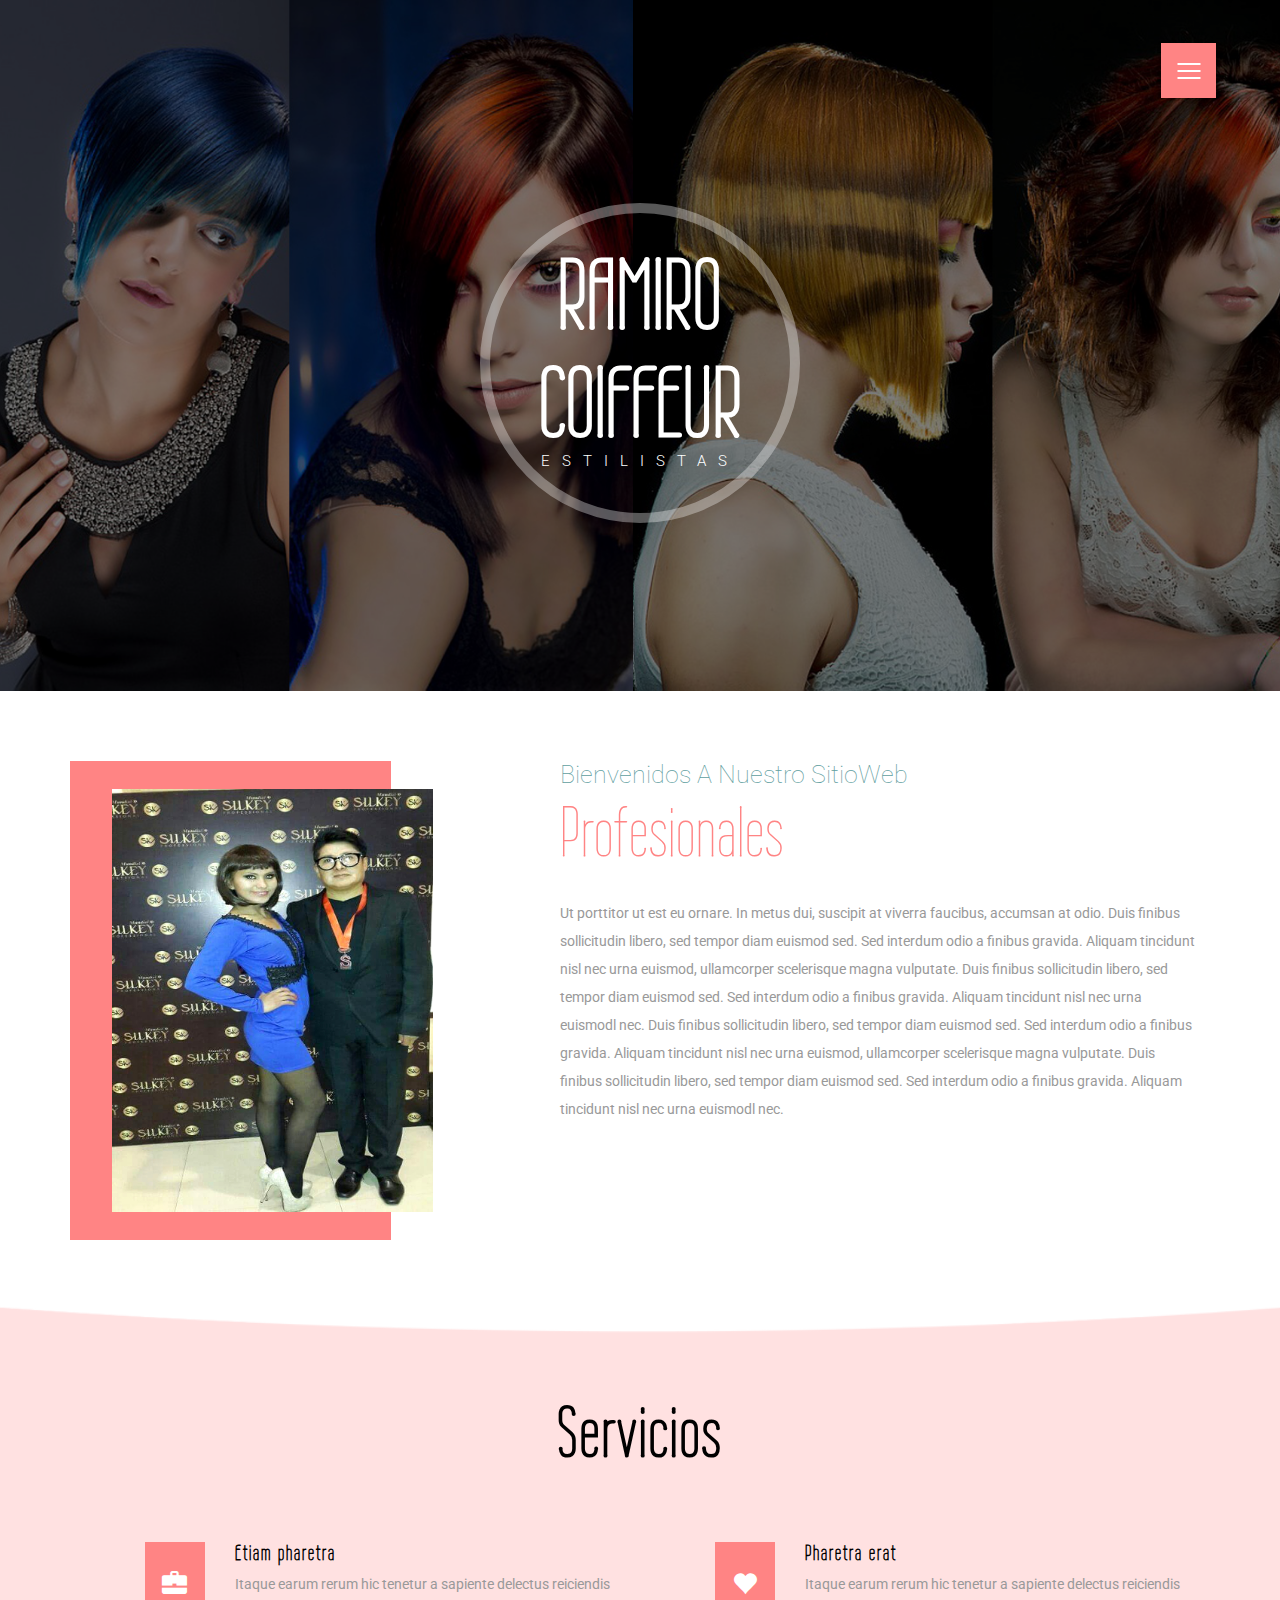
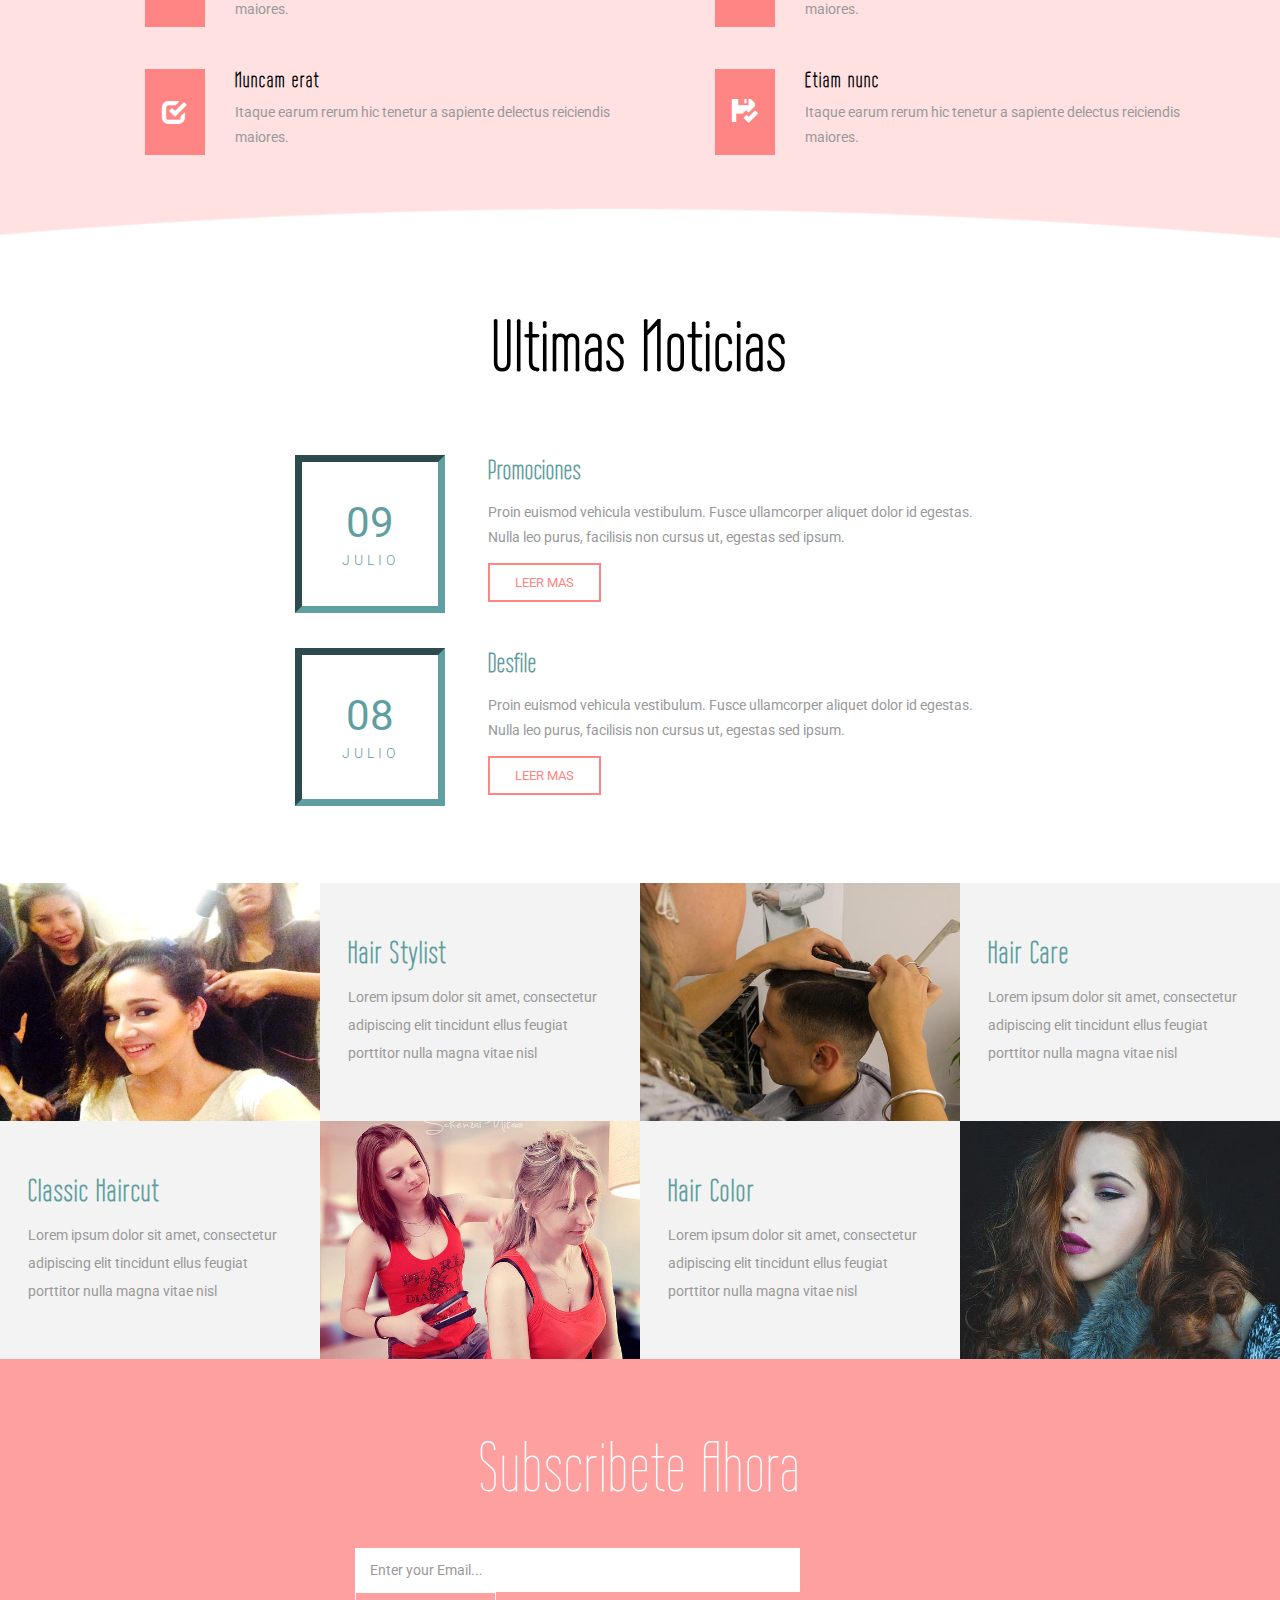
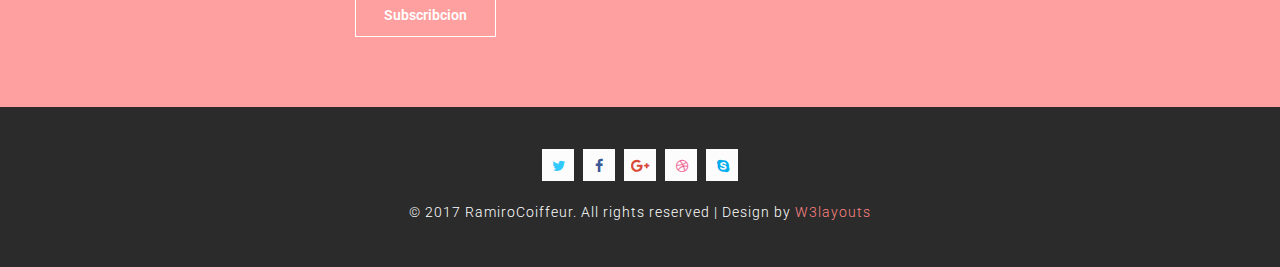
==== commit 53c31807: "diego" ====
--- a/index.html
+++ b/index.html
@@ -25,6 +25,7 @@
 <!-- web-fonts -->    
 <link href="//fonts.googleapis.com/css?family=Roboto:100,100i,300,300i,400,400i,500,500i,700,700i,900,900i" rel="stylesheet">
 <link href="//fonts.googleapis.com/css?family=Wire+One" rel="stylesheet">
+ <link rel="shortcut icon" href="images/favicon.png">
 <!-- //web-fonts -->
 </head>
 <body> 
@@ -71,7 +72,7 @@
 			<div class="w3layouts_about_grids">
 				<div class="col-md-5 w3layouts_about_grid_left"> 
 					<div class="w3layouts_about_grid_left_pos">
-						<img src="images/ramiro1.jpg" alt=" " class="img-responsive" />
+						<img src="images/ramiro.jpg" alt=" " class="img-responsive" />
 					</div>
 				</div>
 				<div class="col-md-7 w3layouts_about_grid_right">
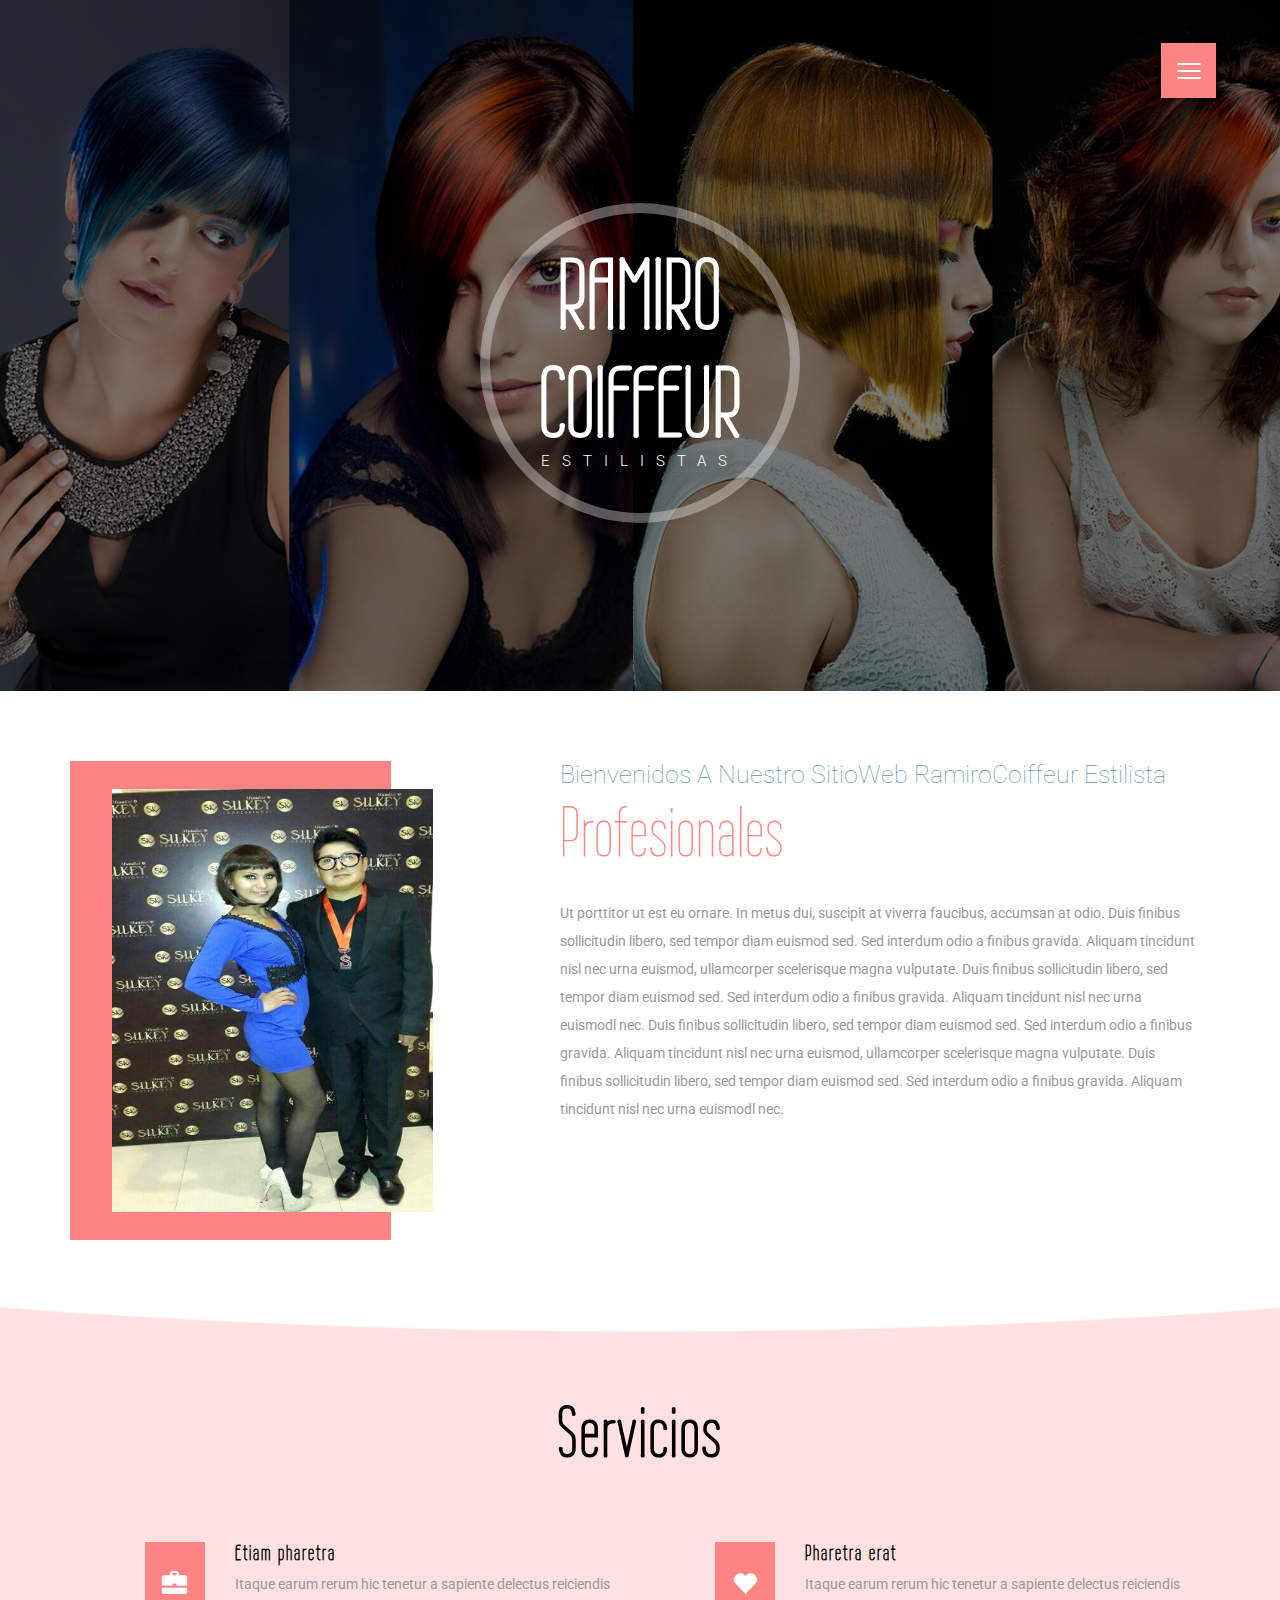
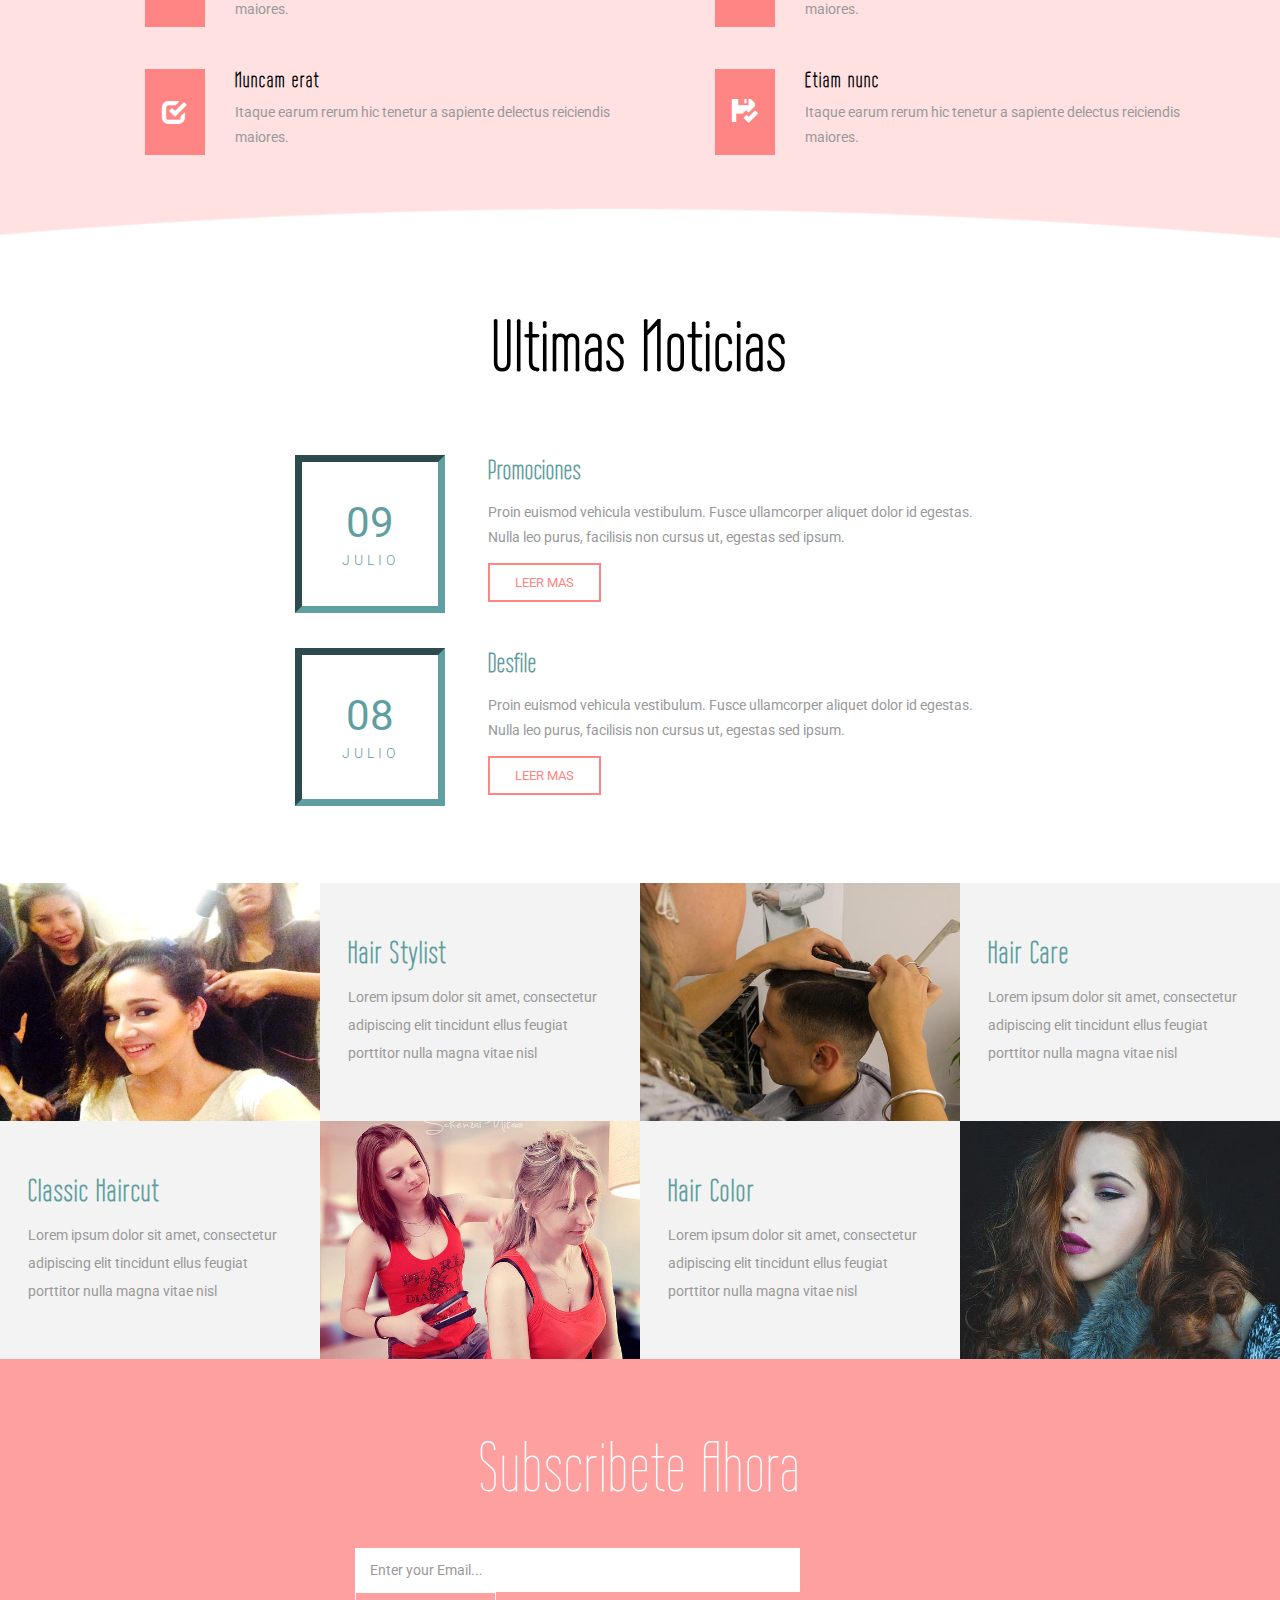
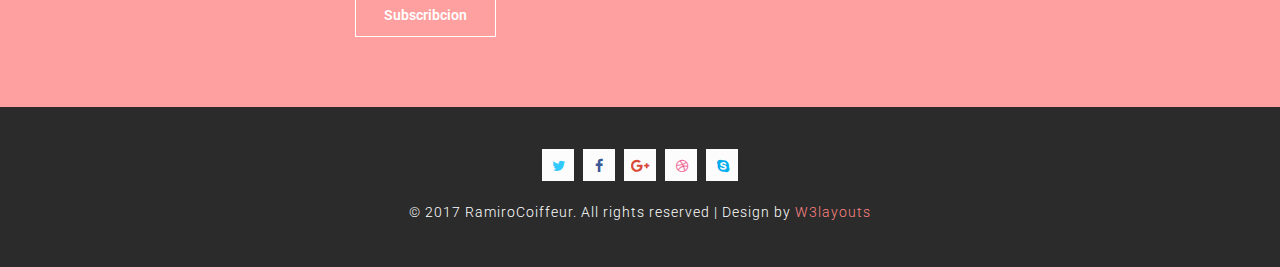
==== commit eaca7618: "try this" ====
--- a/index.html
+++ b/index.html
@@ -76,7 +76,7 @@
 					</div>
 				</div>
 				<div class="col-md-7 w3layouts_about_grid_right">
-					<h4>Bienvenidos A Nuestro SitioWeb</h4>
+					<h4>Bienvenidos A Nuestro SitioWeb RamiroCoiffeur Estilista</h4>
 					<h5>Profesionales</h5>
 					<p>Ut porttitor ut est eu ornare. In metus dui, suscipit at viverra faucibus, accumsan at odio. Duis finibus sollicitudin libero, sed tempor diam euismod sed. 
 					Sed interdum odio a finibus gravida. Aliquam tincidunt nisl nec urna euismod, ullamcorper scelerisque magna vulputate. Duis finibus sollicitudin libero, sed tempor diam euismod sed. Sed interdum odio a finibus gravida.
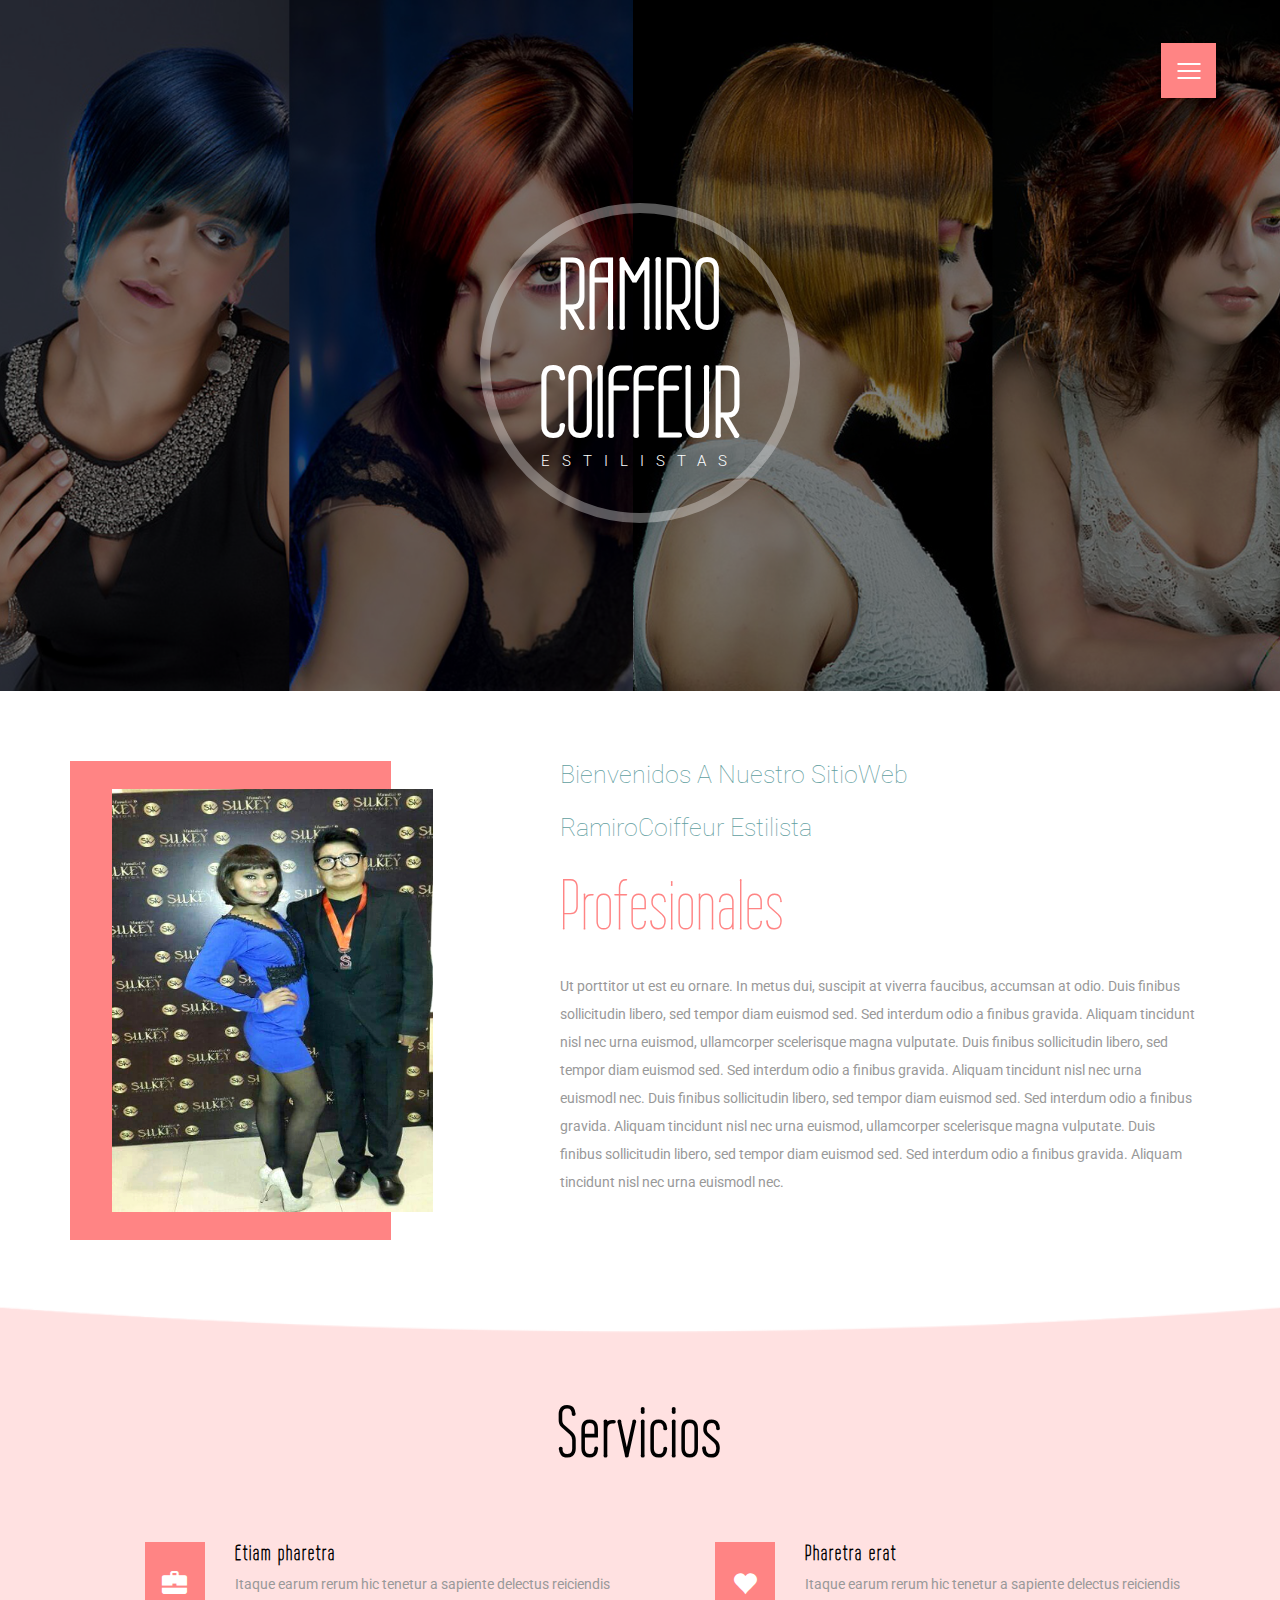
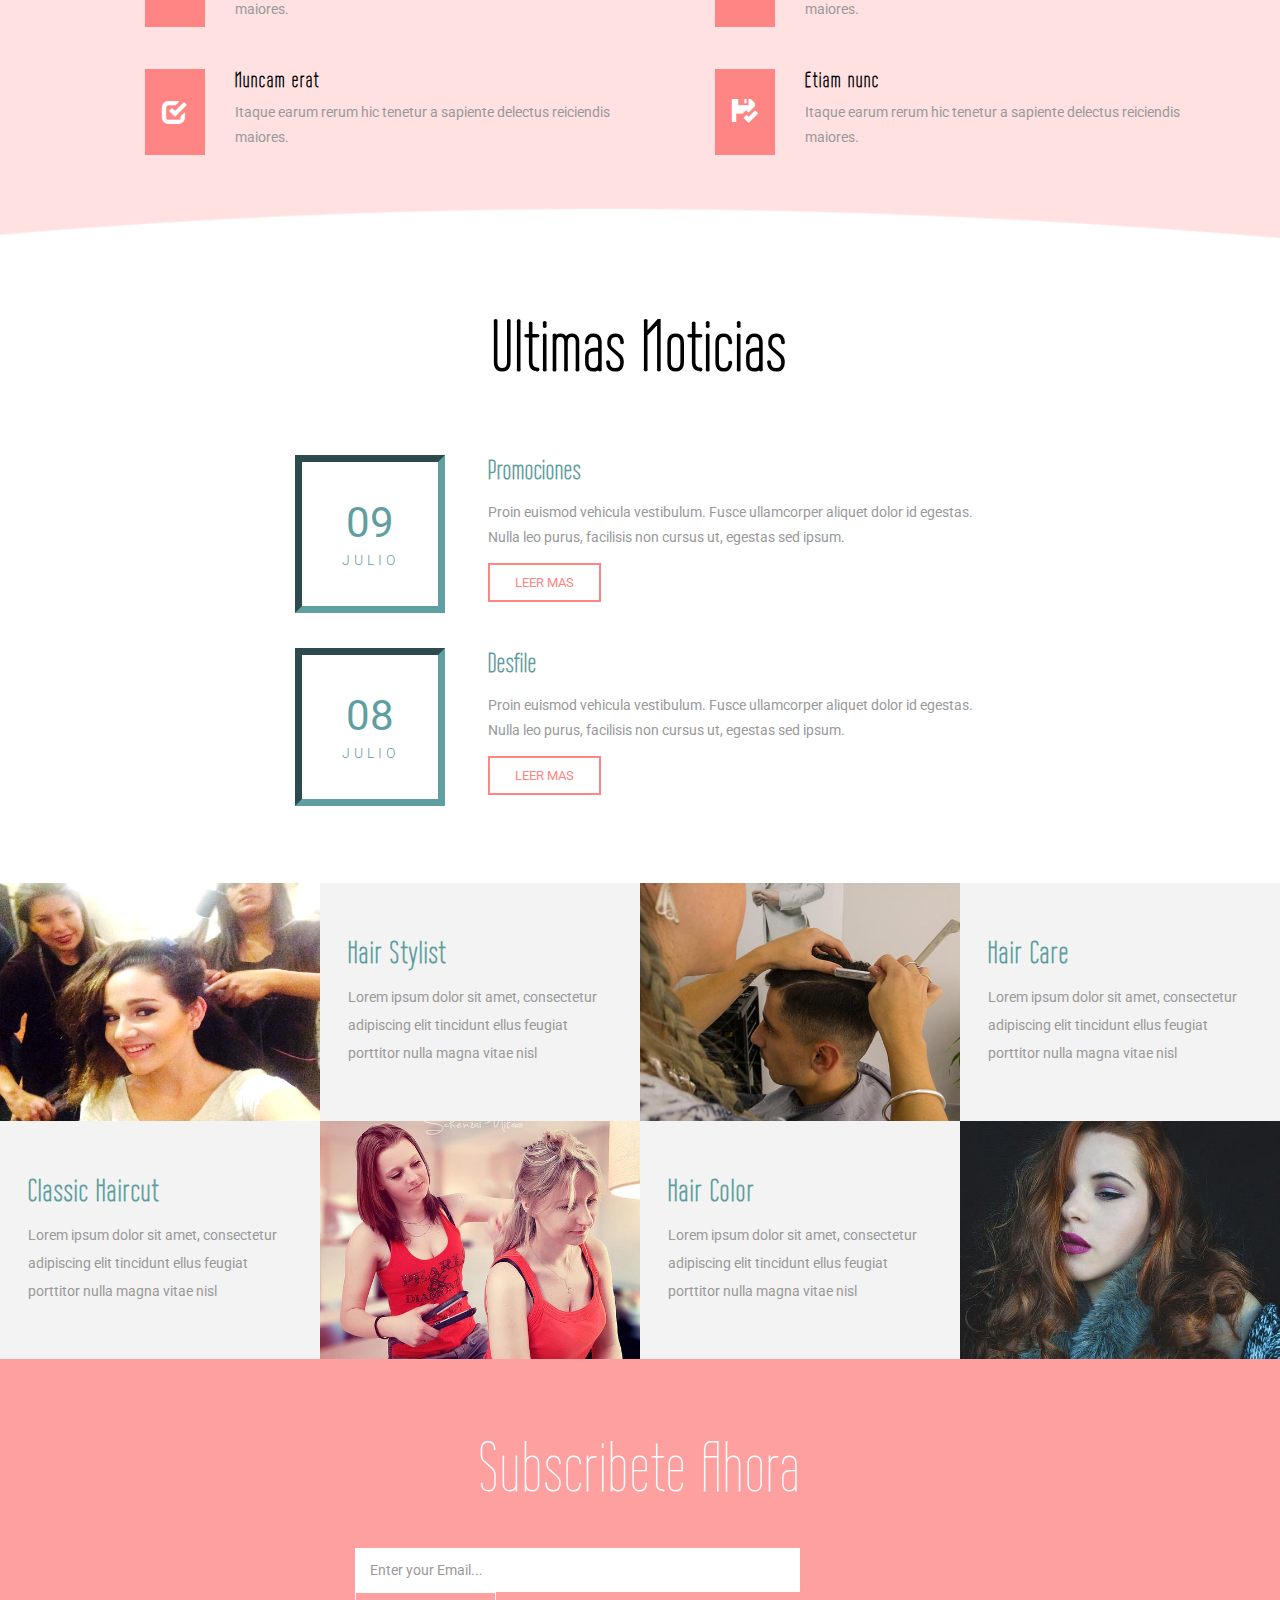
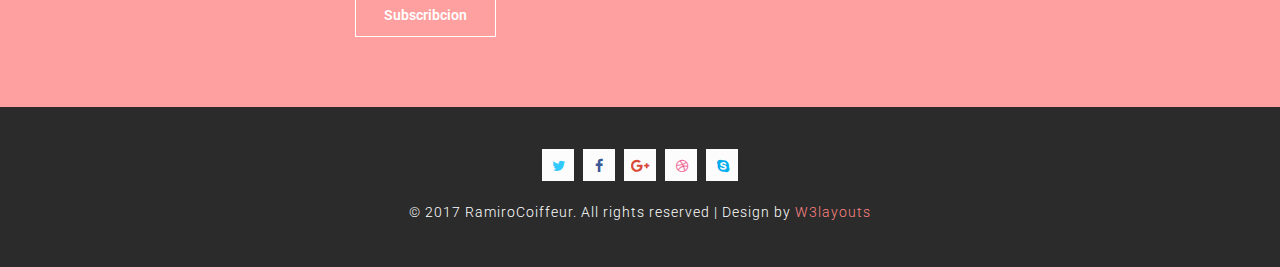
==== commit e721d41d: "ramiro" ====
--- a/index.html
+++ b/index.html
@@ -76,7 +76,8 @@
 					</div>
 				</div>
 				<div class="col-md-7 w3layouts_about_grid_right">
-					<h4>Bienvenidos A Nuestro SitioWeb RamiroCoiffeur Estilista</h4>
+					<h4>Bienvenidos A Nuestro SitioWeb </h4>
+					<br><h4>RamiroCoiffeur Estilista</h4></br>
 					<h5>Profesionales</h5>
 					<p>Ut porttitor ut est eu ornare. In metus dui, suscipit at viverra faucibus, accumsan at odio. Duis finibus sollicitudin libero, sed tempor diam euismod sed. 
 					Sed interdum odio a finibus gravida. Aliquam tincidunt nisl nec urna euismod, ullamcorper scelerisque magna vulputate. Duis finibus sollicitudin libero, sed tempor diam euismod sed. Sed interdum odio a finibus gravida.
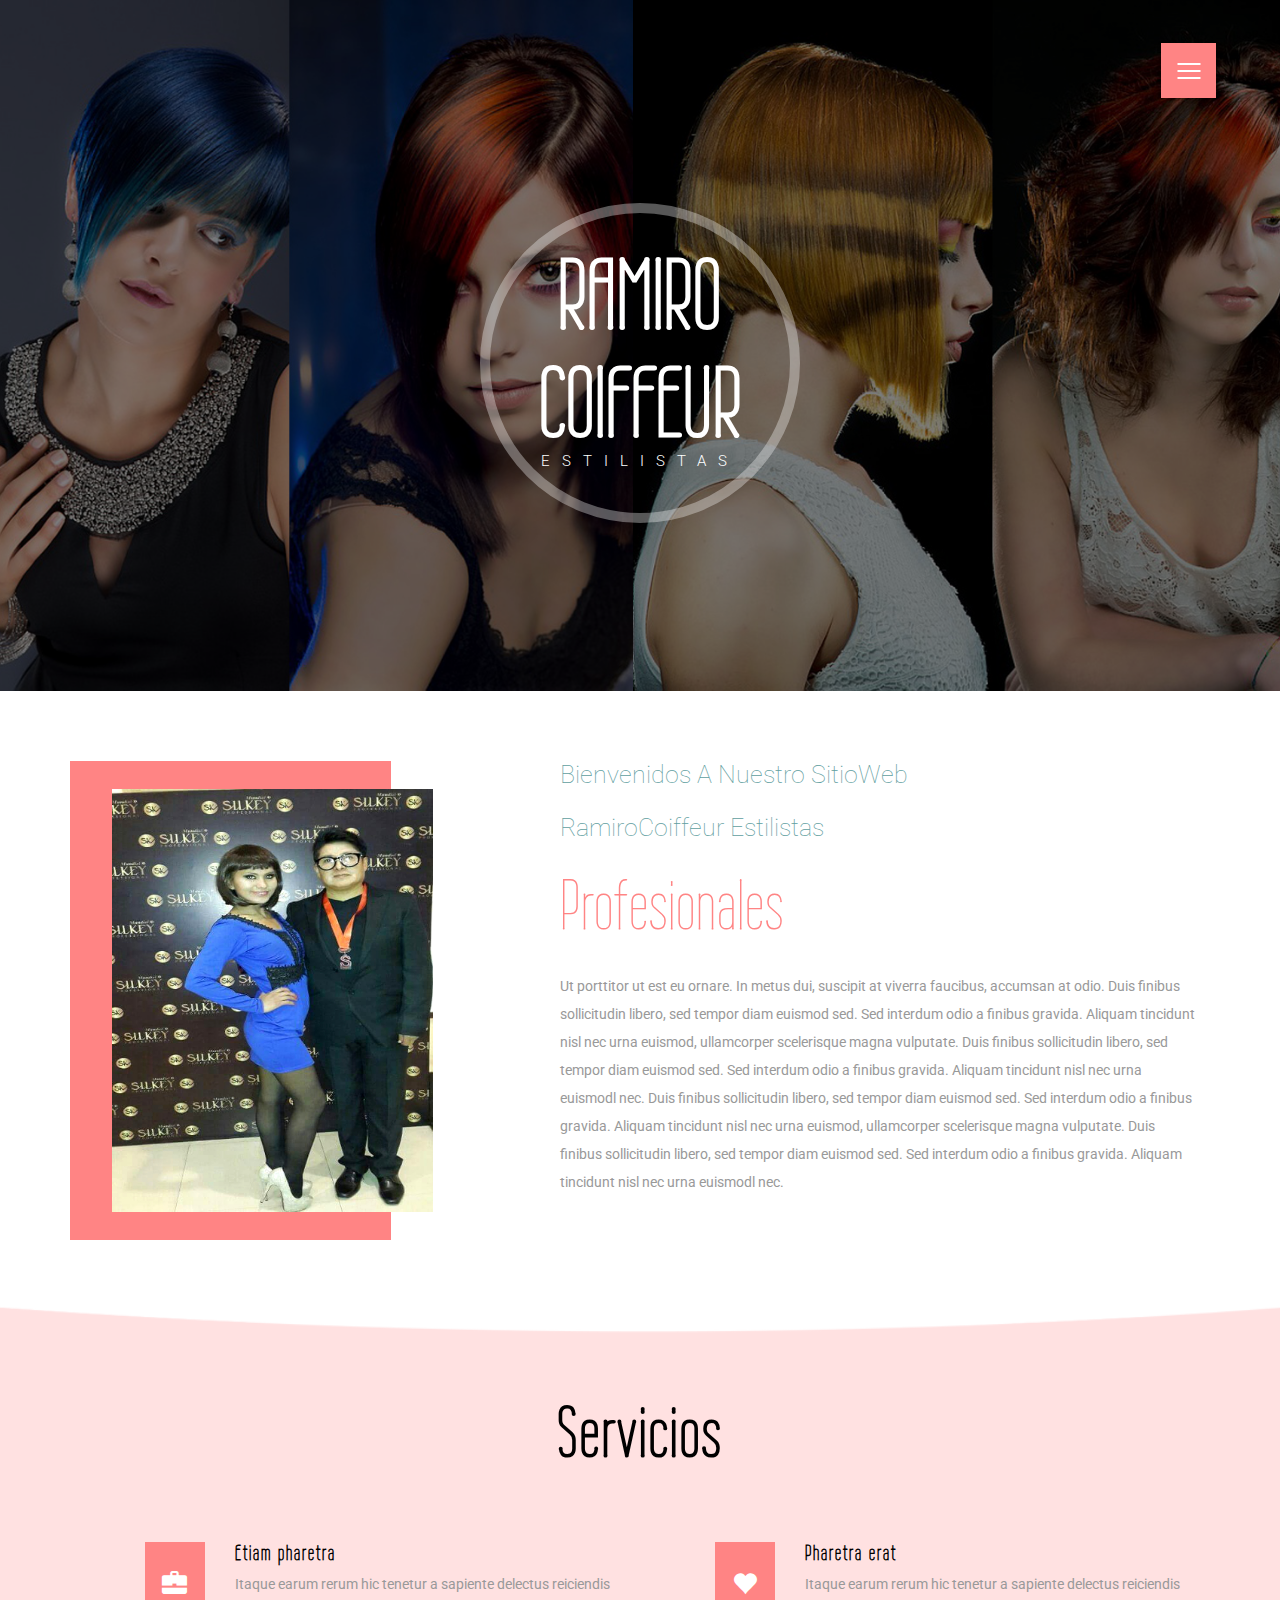
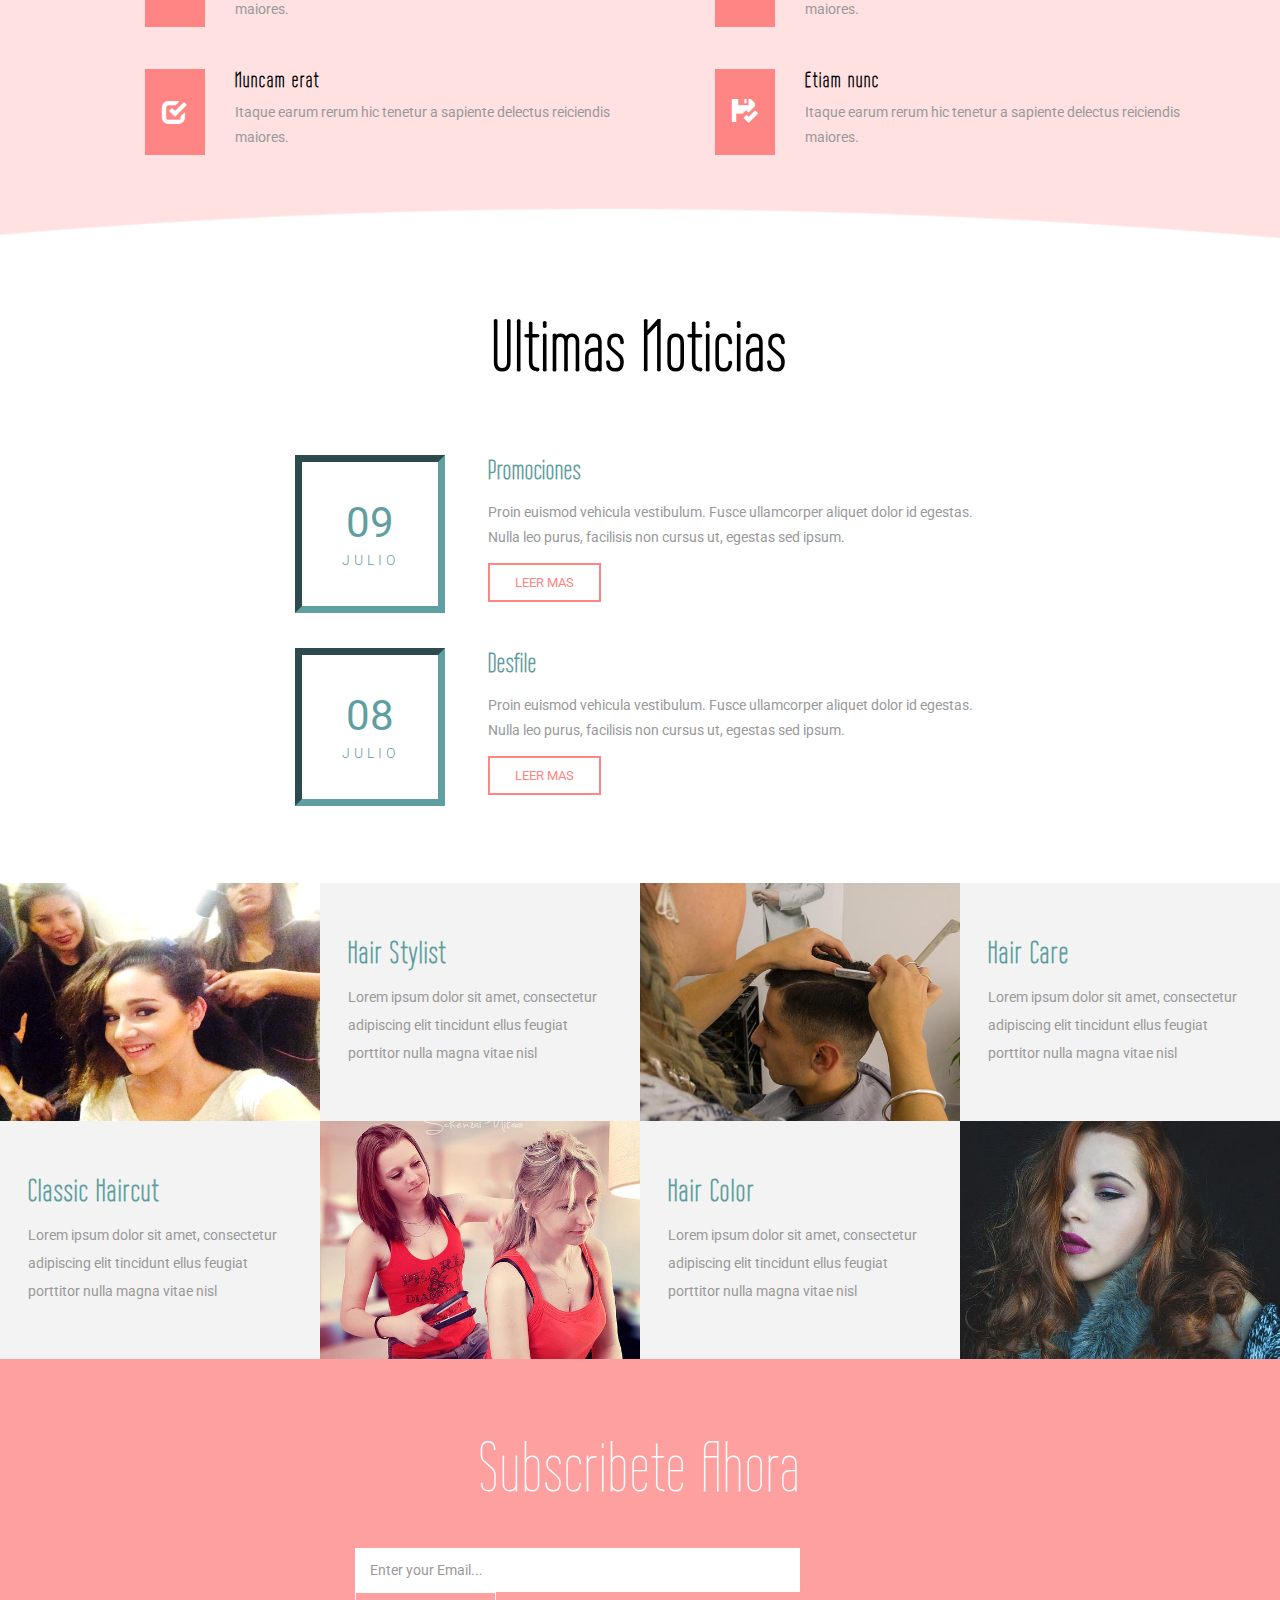
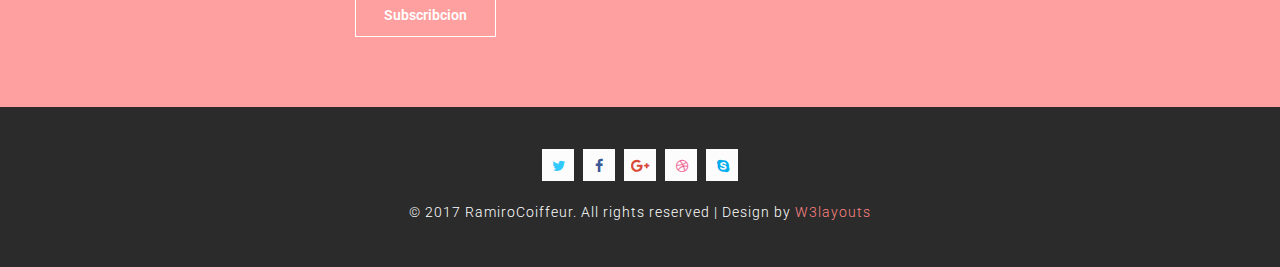
==== commit f10d2c4d: "style" ====
--- a/index.html
+++ b/index.html
@@ -77,7 +77,7 @@
 				</div>
 				<div class="col-md-7 w3layouts_about_grid_right">
 					<h4>Bienvenidos A Nuestro SitioWeb </h4>
-					<br><h4>RamiroCoiffeur Estilista</h4></br>
+					<br><h4>RamiroCoiffeur Estilistas</h4></br>
 					<h5>Profesionales</h5>
 					<p>Ut porttitor ut est eu ornare. In metus dui, suscipit at viverra faucibus, accumsan at odio. Duis finibus sollicitudin libero, sed tempor diam euismod sed. 
 					Sed interdum odio a finibus gravida. Aliquam tincidunt nisl nec urna euismod, ullamcorper scelerisque magna vulputate. Duis finibus sollicitudin libero, sed tempor diam euismod sed. Sed interdum odio a finibus gravida.
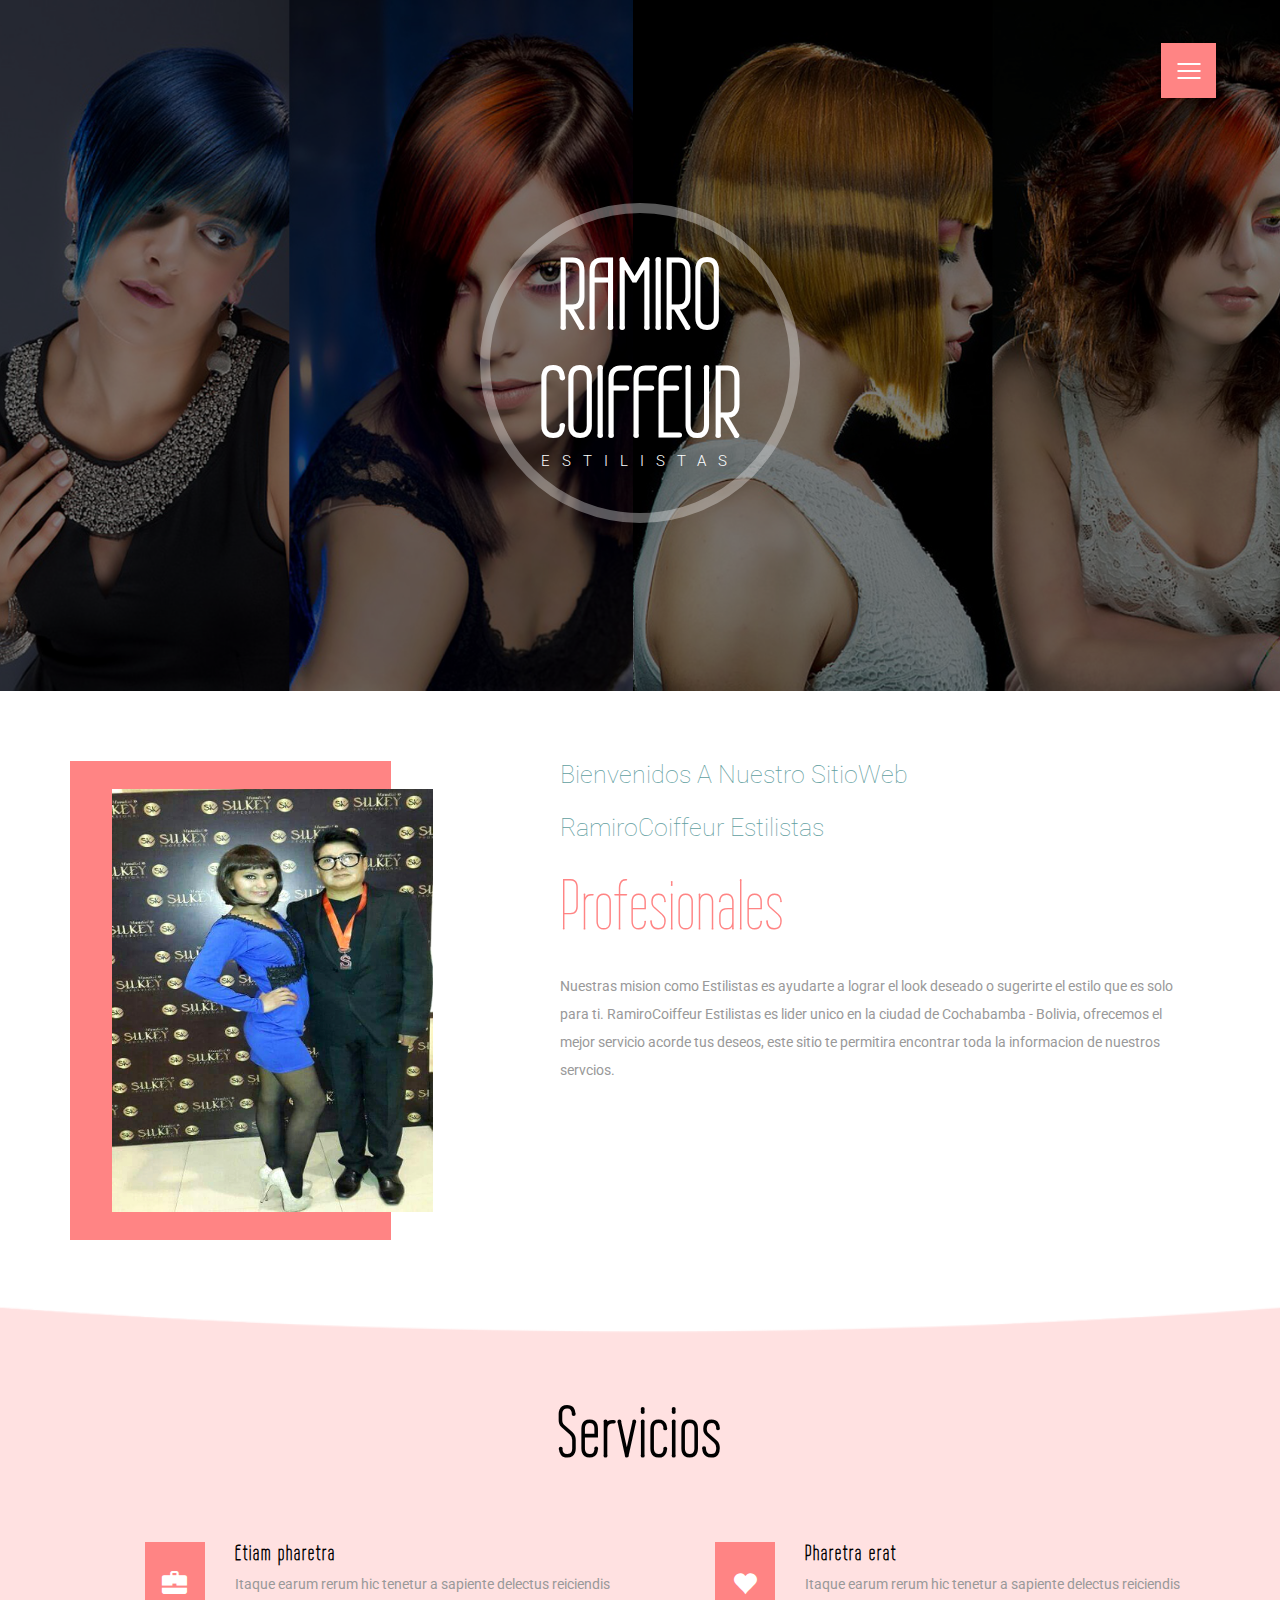
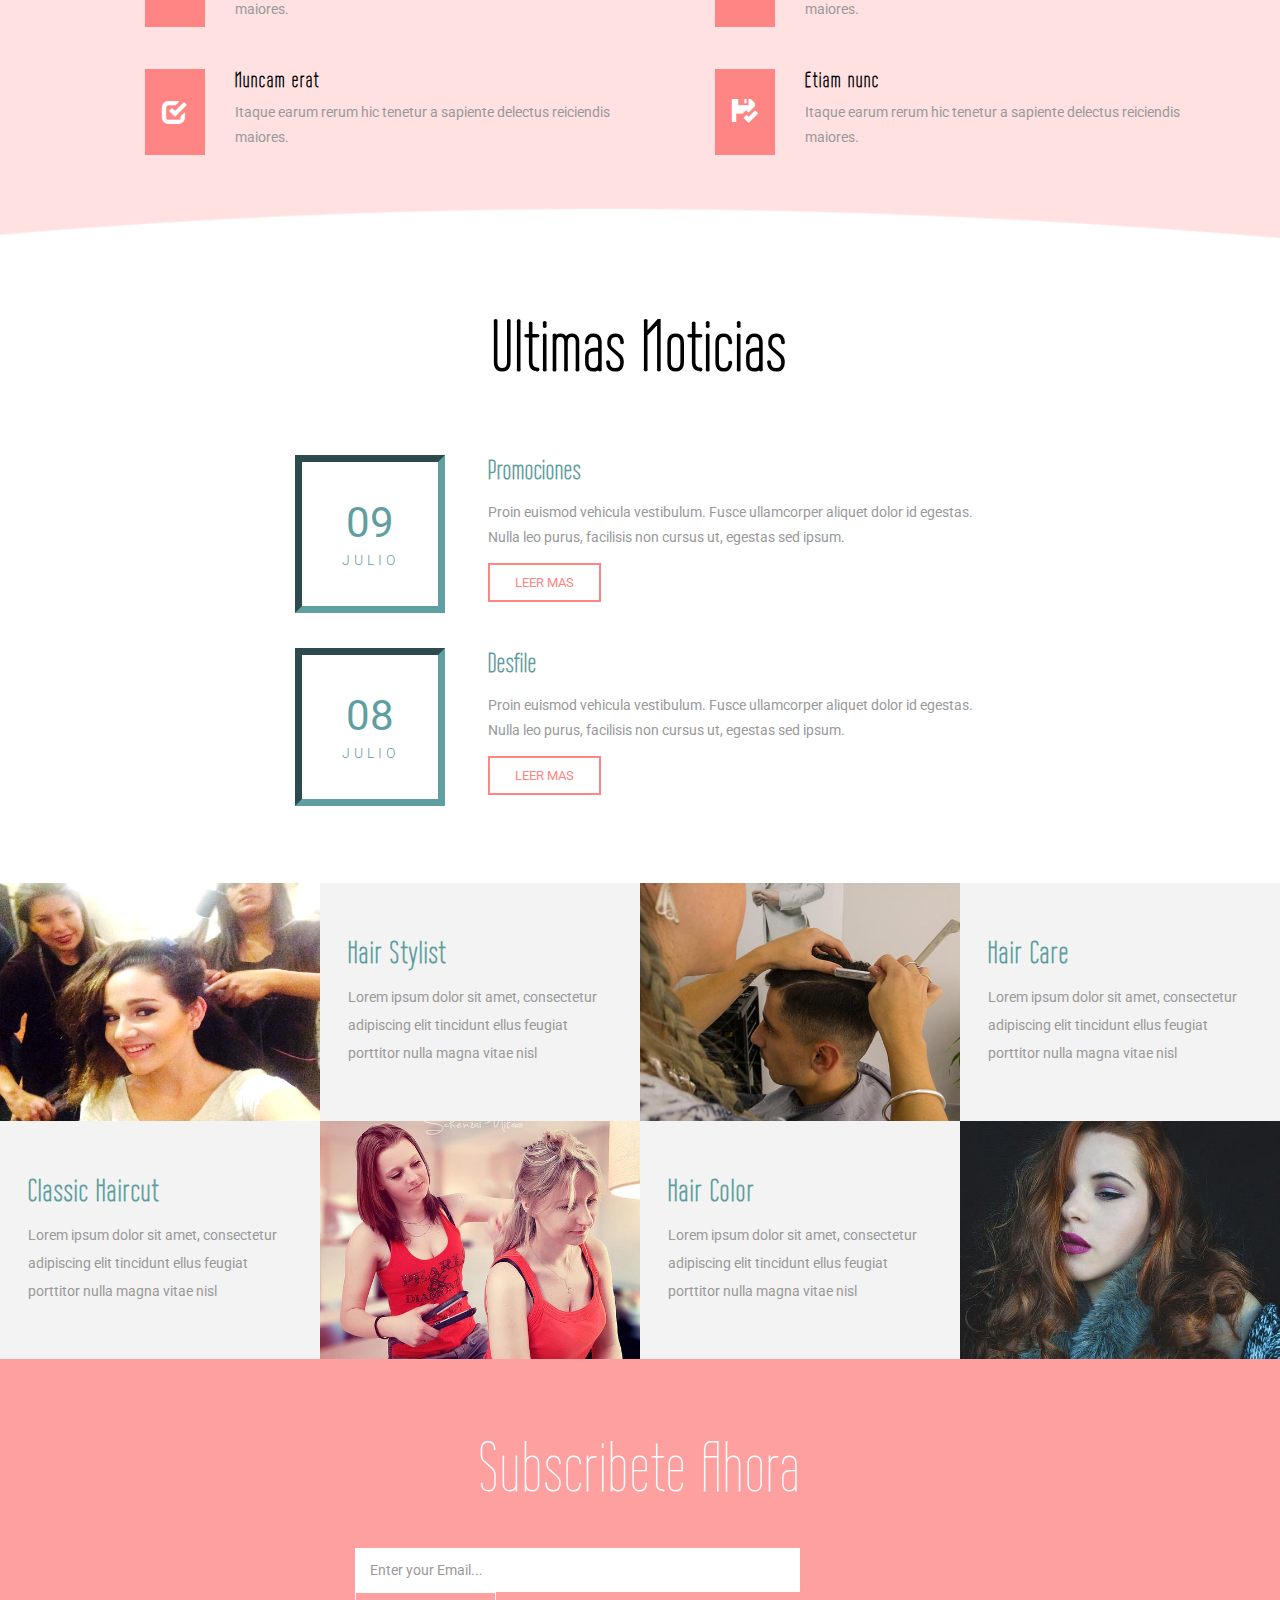
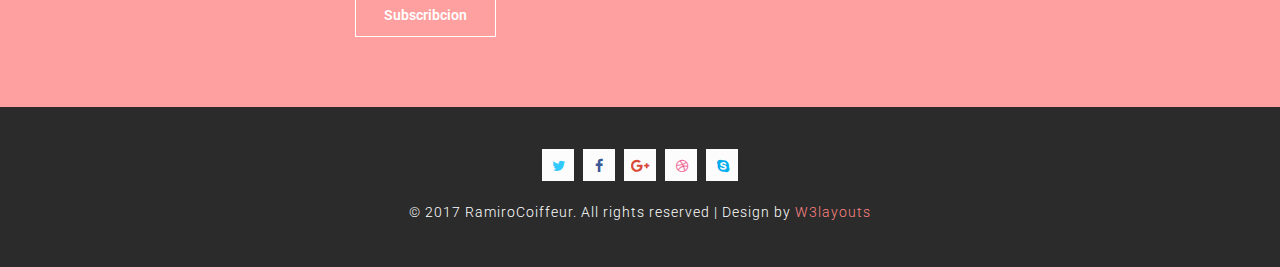
==== commit 477710ff: "intro" ====
--- a/index.html
+++ b/index.html
@@ -79,9 +79,7 @@
 					<h4>Bienvenidos A Nuestro SitioWeb </h4>
 					<br><h4>RamiroCoiffeur Estilistas</h4></br>
 					<h5>Profesionales</h5>
-					<p>Ut porttitor ut est eu ornare. In metus dui, suscipit at viverra faucibus, accumsan at odio. Duis finibus sollicitudin libero, sed tempor diam euismod sed. 
-					Sed interdum odio a finibus gravida. Aliquam tincidunt nisl nec urna euismod, ullamcorper scelerisque magna vulputate. Duis finibus sollicitudin libero, sed tempor diam euismod sed. Sed interdum odio a finibus gravida.
-					Aliquam tincidunt nisl nec urna euismodl nec. Duis finibus sollicitudin libero, sed tempor diam euismod sed. Sed interdum odio a finibus gravida. Aliquam tincidunt nisl nec urna euismod, ullamcorper scelerisque magna vulputate. Duis finibus sollicitudin libero, sed tempor diam euismod sed. Sed interdum odio a finibus gravida. Aliquam tincidunt nisl nec urna euismodl nec.</p>
+					<p>Nuestras mision como Estilistas es ayudarte a lograr el look deseado o sugerirte el estilo que es solo para ti.  RamiroCoiffeur Estilistas es lider unico en la ciudad de Cochabamba - Bolivia, ofrecemos el mejor servicio acorde tus deseos, este sitio te permitira encontrar toda la informacion de nuestros servcios. </p>
 				</div>
 				<div class="clearfix"> </div> 
 			</div>	
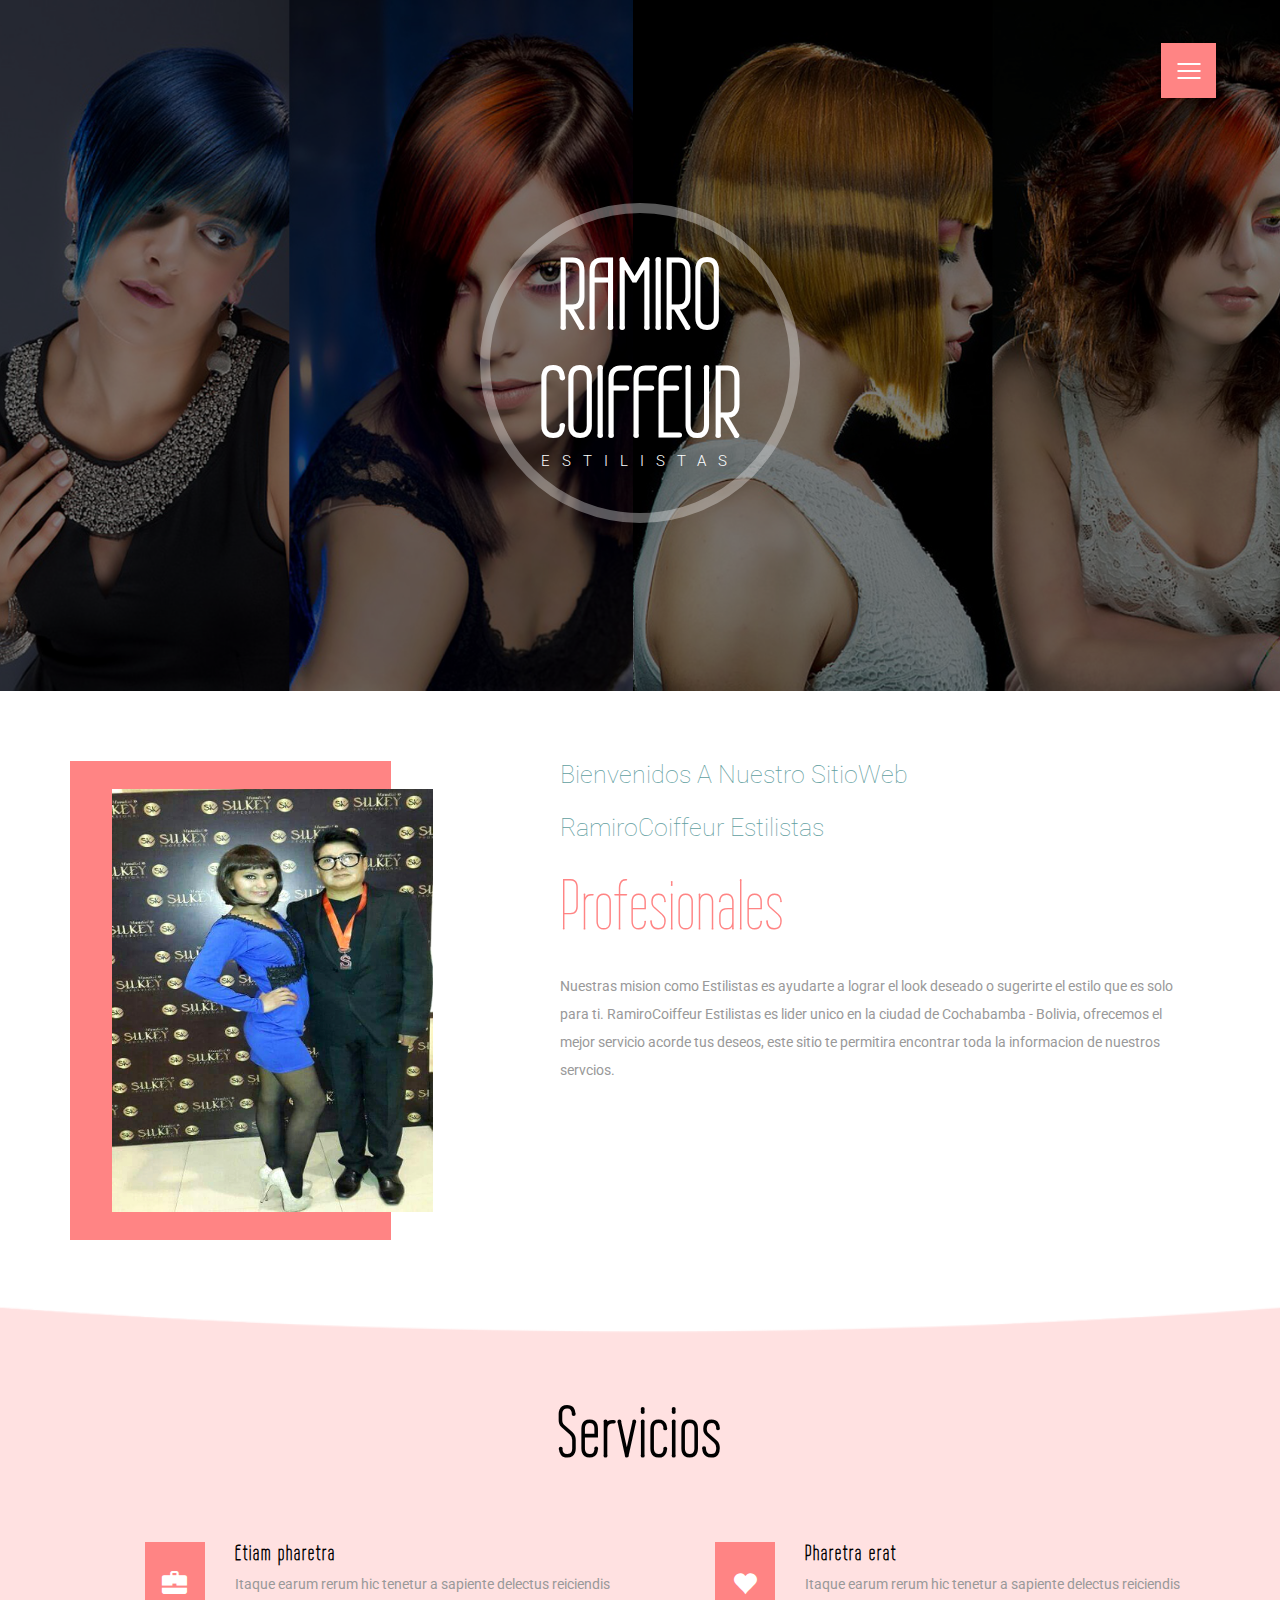
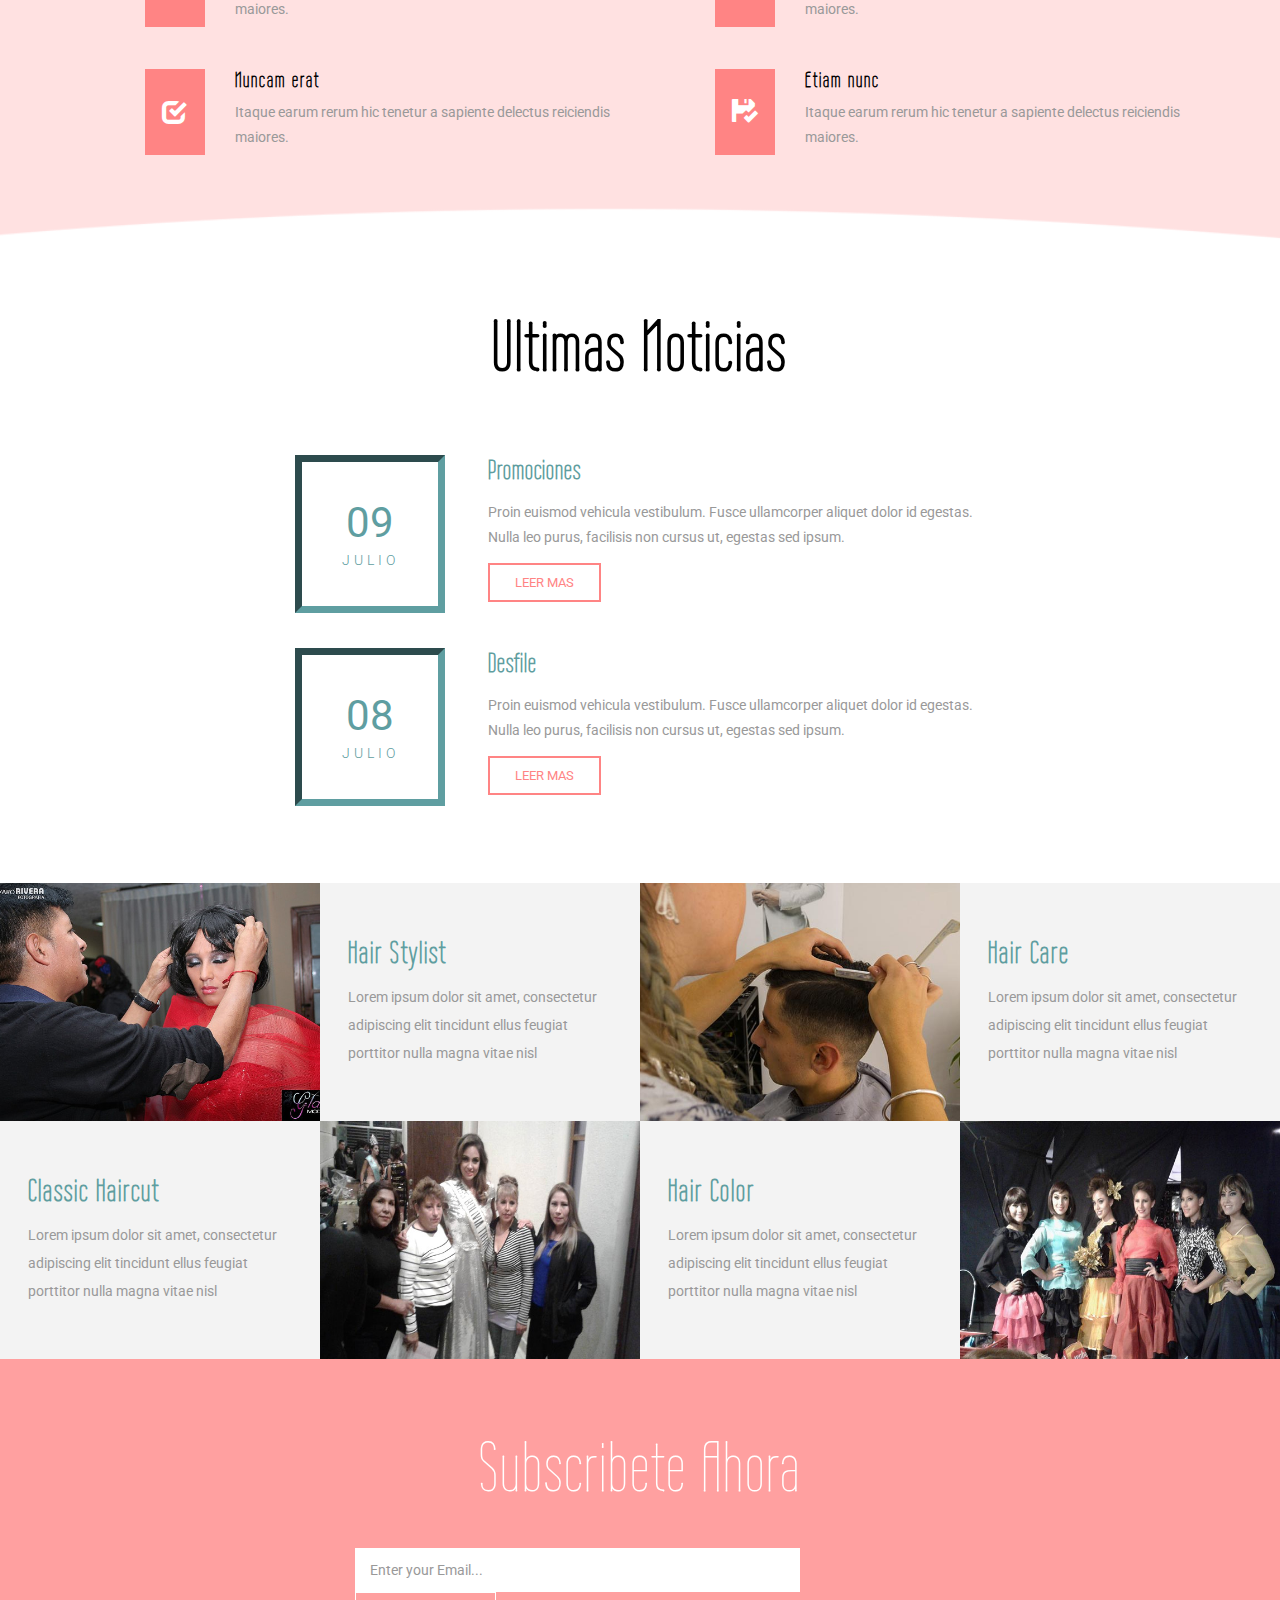
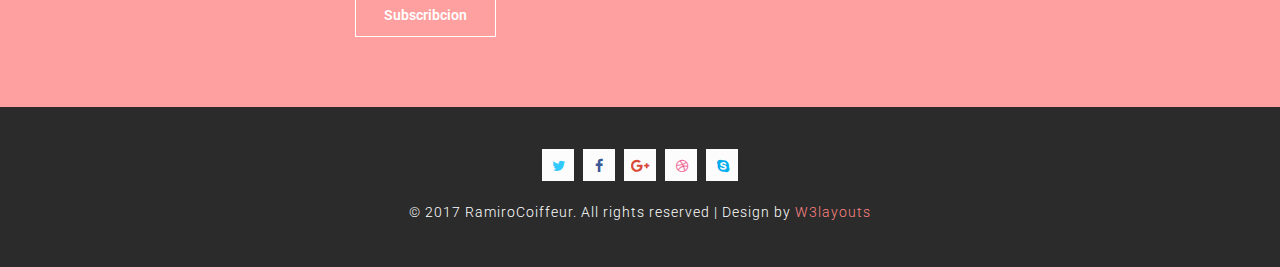
==== commit 199ddd57: "changes" ====
--- a/index.html
+++ b/index.html
@@ -199,7 +199,7 @@
 		<div class="col-sm-6 col-xs-12 gallery-wthreegrids"> 
 			<div class="gallery-agileinfo-row"> 
 				<div class="col-sm-6 col-xs-6 gallery-w3lsgrid">   
-					<a href="images/g1.jpg" class="agilefig gallery-img" data-lightbox="example-set" data-title="Duis venenatis nisl id posuere dictum. Maecenas vitae accumsan est, id imperdiet libero. Quisque sit amet felis a nisl condimentum bibendum phasellus vitae egestas diam."> </a>
+					<a href="images/peluca.jpg" class="agilefig gallery-img7" data-lightbox="example-set" data-title="Duis venenatis nisl id posuere dictum. Maecenas vitae accumsan est, id imperdiet libero. Quisque sit amet felis a nisl condimentum bibendum phasellus vitae egestas diam."> </a>
 				</div>
 				<div class="col-sm-6 col-xs-6 gallery-w3lsgrid gallery-text">
 					<h4>Hair Stylist</h4> 
@@ -209,7 +209,7 @@
 			</div>
 			<div class="gallery-agileinfo-row"> 
 				<div class="col-sm-6 col-xs-6 gallery-w3lsgrid gallery-w3lsgrid3">  
-					<a href="images/g3.jpg" class="agilefig gallery-img3" data-lightbox="example-set" data-title="Maecenas vitae accumsan est, id imperdiet libero. Duis venenatis nisl id posuere dictum.  Quisque sit amet felis a nisl condimentum bibendum phasellus vitae egestas diam."> </a>
+					<a href="images/miss.jpg" class="agilefig gallery-img8" data-lightbox="example-set" data-title="Maecenas vitae accumsan est, id imperdiet libero. Duis venenatis nisl id posuere dictum.  Quisque sit amet felis a nisl condimentum bibendum phasellus vitae egestas diam."> </a>
 				</div>
 				<div class="col-sm-6 col-xs-6 gallery-w3lsgrid gallery-text3">
 					<h4>Classic Haircut</h4>  
@@ -221,7 +221,7 @@
 		<div class="col-sm-6 col-xs-12 gallery-wthreegrids"> 
 			<div class="gallery-agileinfo-row"> 
 				<div class="col-sm-6 col-xs-6 gallery-w3lsgrid">  
-					<a href="images/g2.jpg" class="agilefig gallery-img2" data-lightbox="example-set" data-title="Duis venenatis nisl id posuere dictum.  Maecenas vitae accumsan est, id imperdiet libero. Quisque sit amet felis a nisl condimentum bibendum phasellus vitae egestas diam."> </a>
+					<a href="images/g2.jpg" class="agilefig gallery-img9" data-lightbox="example-set" data-title="Duis venenatis nisl id posuere dictum.  Maecenas vitae accumsan est, id imperdiet libero. Quisque sit amet felis a nisl condimentum bibendum phasellus vitae egestas diam."> </a>
 				</div> 
 				<div class="col-sm-6 col-xs-6 gallery-w3lsgrid gallery-text">
 					<h4>Hair Care</h4> 
--- a/css/style.css
+++ b/css/style.css
@@ -797,24 +797,36 @@
     min-height: 238px;
 } 
 .gallery-w3lsgrid a.agilefig.gallery-img2{
+    background: url(../images/cortes11.jpg) no-repeat center 0px; 
+	background-size: cover;
+}
+.gallery-w3lsgrid a.agilefig.gallery-img3{
+    background: url(../images/set.jpg) no-repeat center 0px; 
+	background-size: cover; 
+}
+.gallery-w3lsgrid a.agilefig.gallery-img4{
+    background: url(../images/peinados.jpg) no-repeat center 0px; 
+	background-size: cover; 
+} 
+.gallery-w3lsgrid a.agilefig.gallery-img5{
+    background: url(../images/makeup2.jpg) no-repeat center 0px; 
+	background-size: cover; 
+} 
+.gallery-w3lsgrid a.agilefig.gallery-img6{
+    background: url(../images/hermosa.jpg) no-repeat center 0px; 
+	background-size: cover; 
+} 
+.gallery-w3lsgrid a.agilefig.gallery-img7{
+    background: url(../images/peluca.jpg) no-repeat center 0px; 
+    background-size: cover; 
+} 
+.gallery-w3lsgrid a.agilefig.gallery-img8{
+    background: url(../images/miss.jpg) no-repeat center 0px; 
+    background-size: cover; 
+}
+.gallery-w3lsgrid a.agilefig.gallery-img9{
     background: url(../images/g2.jpg) no-repeat center 0px; 
-	background-size: cover;
-}
-.gallery-w3lsgrid a.agilefig.gallery-img3{
-    background: url(../images/g3.jpg) no-repeat center 0px; 
-	background-size: cover; 
-}
-.gallery-w3lsgrid a.agilefig.gallery-img4{
-    background: url(../images/g4.jpg) no-repeat center 0px; 
-	background-size: cover; 
-} 
-.gallery-w3lsgrid a.agilefig.gallery-img5{
-    background: url(../images/makeupo1.jpg) no-repeat center 0px; 
-	background-size: cover; 
-} 
-.gallery-w3lsgrid a.agilefig.gallery-img6{
-    background: url(../images/g6.jpg) no-repeat center 0px; 
-	background-size: cover; 
+    background-size: cover; 
 } 
 .gallery-w3lsgrid {
     padding: 0; 
